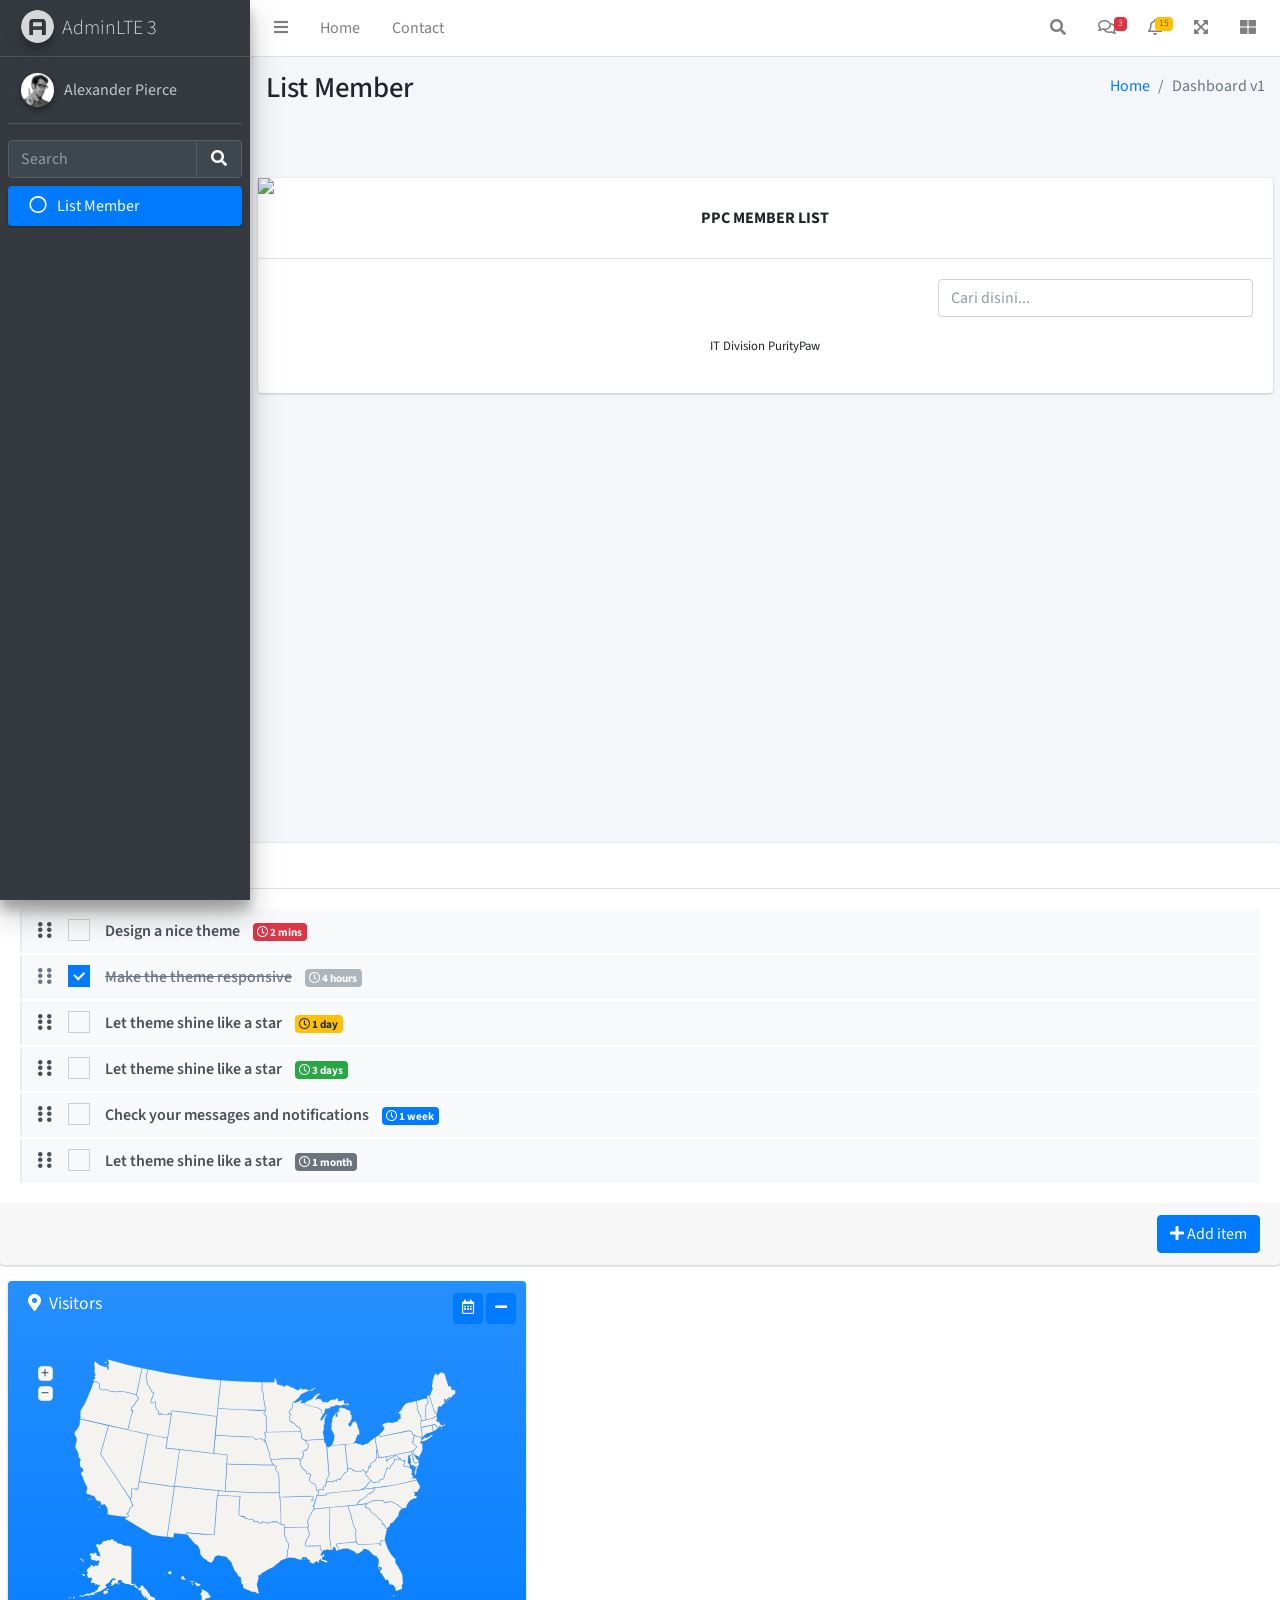
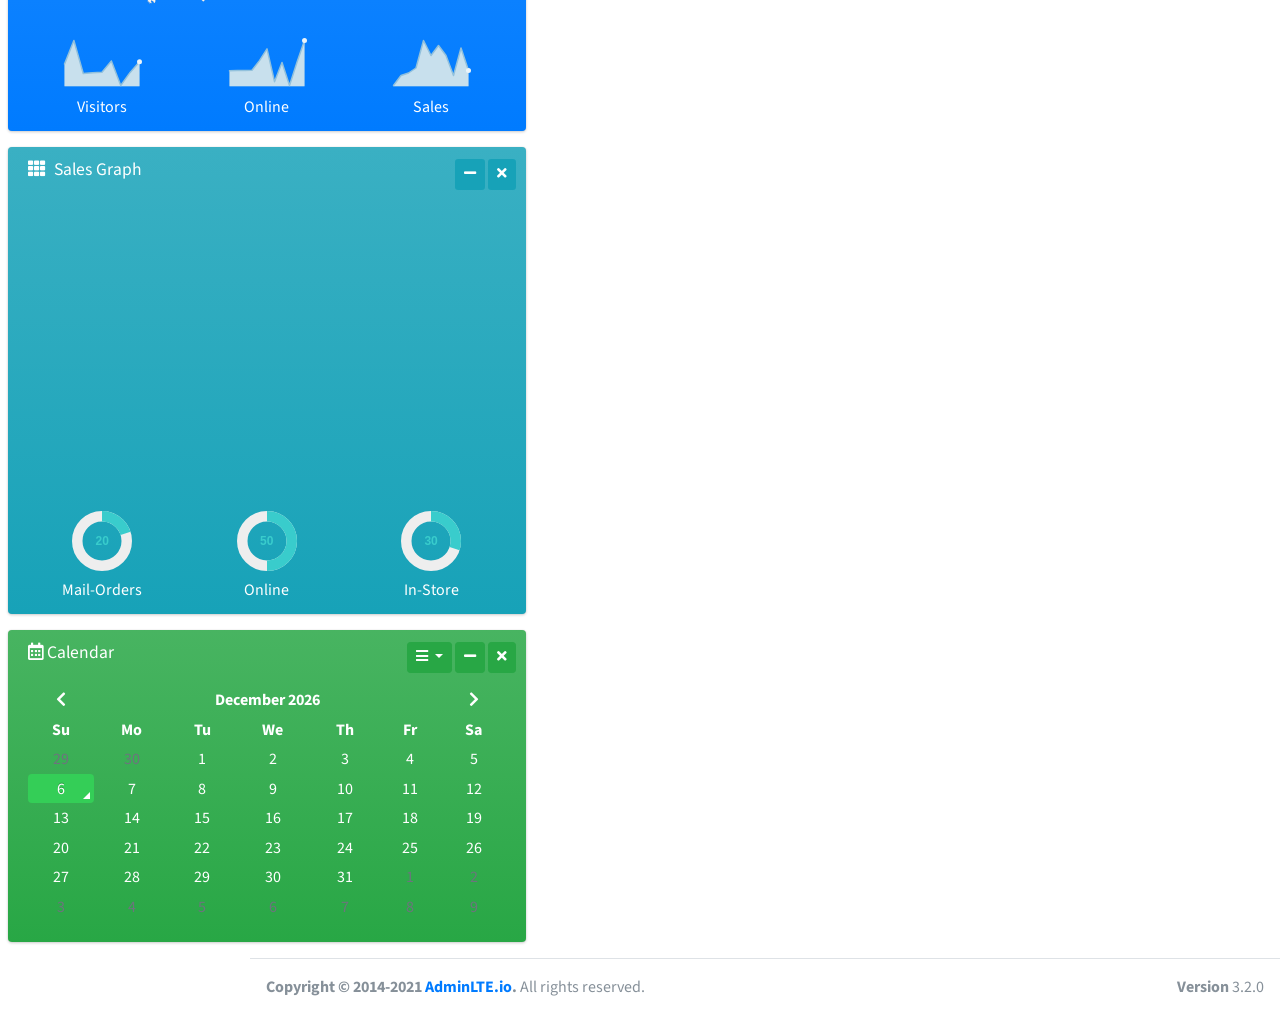
==== input_member.html @ 71c3fd5c "2" ====
<!DOCTYPE html>
<html lang="en">
<head>
  <meta charset="utf-8">
  <meta name="viewport" content="width=device-width, initial-scale=1">
  <title>AdminLTE 3 | Dashboard</title>

  <!-- Google Font: Source Sans Pro -->
  <link rel="stylesheet" href="https://fonts.googleapis.com/css?family=Source+Sans+Pro:300,400,400i,700&display=fallback">
  <!-- Font Awesome -->
  <link rel="stylesheet" href="plugins/fontawesome-free/css/all.min.css">
  <!-- Ionicons -->
  <link rel="stylesheet" href="https://code.ionicframework.com/ionicons/2.0.1/css/ionicons.min.css">
  <!-- Tempusdominus Bootstrap 4 -->
  <link rel="stylesheet" href="plugins/tempusdominus-bootstrap-4/css/tempusdominus-bootstrap-4.min.css">
  <!-- iCheck -->
  <link rel="stylesheet" href="plugins/icheck-bootstrap/icheck-bootstrap.min.css">
  <!-- JQVMap -->
  <link rel="stylesheet" href="plugins/jqvmap/jqvmap.min.css">
  <!-- Theme style -->
  <link rel="stylesheet" href="dist/css/adminlte.min.css">
  <!-- overlayScrollbars -->
  <link rel="stylesheet" href="plugins/overlayScrollbars/css/OverlayScrollbars.min.css">
  <!-- Daterange picker -->
  <link rel="stylesheet" href="plugins/daterangepicker/daterangepicker.css">
  <!-- summernote -->
  <link rel="stylesheet" href="plugins/summernote/summernote-bs4.min.css">
</head>
<body class="hold-transition sidebar-mini layout-fixed">
<div class="wrapper">

  <!-- Preloader -->
  <div class="preloader flex-column justify-content-center align-items-center">
    <img class="animation__shake" src="dist/img/AdminLTELogo.png" alt="AdminLTELogo" height="60" width="60">
  </div>

  <!-- Navbar -->
  <nav class="main-header navbar navbar-expand navbar-white navbar-light">
    <!-- Left navbar links -->
    <ul class="navbar-nav">
      <li class="nav-item">
        <a class="nav-link" data-widget="pushmenu" href="#" role="button"><i class="fas fa-bars"></i></a>
      </li>
      <li class="nav-item d-none d-sm-inline-block">
        <a href="index3.html" class="nav-link">Home</a>
      </li>
      <li class="nav-item d-none d-sm-inline-block">
        <a href="#" class="nav-link">Contact</a>
      </li>
    </ul>

    <!-- Right navbar links -->
    <ul class="navbar-nav ml-auto">
      <!-- Navbar Search -->
      <li class="nav-item">
        <a class="nav-link" data-widget="navbar-search" href="#" role="button">
          <i class="fas fa-search"></i>
        </a>
        <div class="navbar-search-block">
          <form class="form-inline">
            <div class="input-group input-group-sm">
              <input class="form-control form-control-navbar" type="search" placeholder="Search" aria-label="Search">
              <div class="input-group-append">
                <button class="btn btn-navbar" type="submit">
                  <i class="fas fa-search"></i>
                </button>
                <button class="btn btn-navbar" type="button" data-widget="navbar-search">
                  <i class="fas fa-times"></i>
                </button>
              </div>
            </div>
          </form>
        </div>
      </li>

      <!-- Messages Dropdown Menu -->
      <li class="nav-item dropdown">
        <a class="nav-link" data-toggle="dropdown" href="#">
          <i class="far fa-comments"></i>
          <span class="badge badge-danger navbar-badge">3</span>
        </a>
        <div class="dropdown-menu dropdown-menu-lg dropdown-menu-right">
          <a href="#" class="dropdown-item">
            <!-- Message Start -->
            <div class="media">
              <img src="dist/img/user1-128x128.jpg" alt="User Avatar" class="img-size-50 mr-3 img-circle">
              <div class="media-body">
                <h3 class="dropdown-item-title">
                  Brad Diesel
                  <span class="float-right text-sm text-danger"><i class="fas fa-star"></i></span>
                </h3>
                <p class="text-sm">Call me whenever you can...</p>
                <p class="text-sm text-muted"><i class="far fa-clock mr-1"></i> 4 Hours Ago</p>
              </div>
            </div>
            <!-- Message End -->
          </a>
          <div class="dropdown-divider"></div>
          <a href="#" class="dropdown-item">
            <!-- Message Start -->
            <div class="media">
              <img src="dist/img/user8-128x128.jpg" alt="User Avatar" class="img-size-50 img-circle mr-3">
              <div class="media-body">
                <h3 class="dropdown-item-title">
                  John Pierce
                  <span class="float-right text-sm text-muted"><i class="fas fa-star"></i></span>
                </h3>
                <p class="text-sm">I got your message bro</p>
                <p class="text-sm text-muted"><i class="far fa-clock mr-1"></i> 4 Hours Ago</p>
              </div>
            </div>
            <!-- Message End -->
          </a>
          <div class="dropdown-divider"></div>
          <a href="#" class="dropdown-item">
            <!-- Message Start -->
            <div class="media">
              <img src="dist/img/user3-128x128.jpg" alt="User Avatar" class="img-size-50 img-circle mr-3">
              <div class="media-body">
                <h3 class="dropdown-item-title">
                  Nora Silvester
                  <span class="float-right text-sm text-warning"><i class="fas fa-star"></i></span>
                </h3>
                <p class="text-sm">The subject goes here</p>
                <p class="text-sm text-muted"><i class="far fa-clock mr-1"></i> 4 Hours Ago</p>
              </div>
            </div>
            <!-- Message End -->
          </a>
          <div class="dropdown-divider"></div>
          <a href="#" class="dropdown-item dropdown-footer">See All Messages</a>
        </div>
      </li>
      <!-- Notifications Dropdown Menu -->
      <li class="nav-item dropdown">
        <a class="nav-link" data-toggle="dropdown" href="#">
          <i class="far fa-bell"></i>
          <span class="badge badge-warning navbar-badge">15</span>
        </a>
        <div class="dropdown-menu dropdown-menu-lg dropdown-menu-right">
          <span class="dropdown-item dropdown-header">15 Notifications</span>
          <div class="dropdown-divider"></div>
          <a href="#" class="dropdown-item">
            <i class="fas fa-envelope mr-2"></i> 4 new messages
            <span class="float-right text-muted text-sm">3 mins</span>
          </a>
          <div class="dropdown-divider"></div>
          <a href="#" class="dropdown-item">
            <i class="fas fa-users mr-2"></i> 8 friend requests
            <span class="float-right text-muted text-sm">12 hours</span>
          </a>
          <div class="dropdown-divider"></div>
          <a href="#" class="dropdown-item">
            <i class="fas fa-file mr-2"></i> 3 new reports
            <span class="float-right text-muted text-sm">2 days</span>
          </a>
          <div class="dropdown-divider"></div>
          <a href="#" class="dropdown-item dropdown-footer">See All Notifications</a>
        </div>
      </li>
      <li class="nav-item">
        <a class="nav-link" data-widget="fullscreen" href="#" role="button">
          <i class="fas fa-expand-arrows-alt"></i>
        </a>
      </li>
      <li class="nav-item">
        <a class="nav-link" data-widget="control-sidebar" data-controlsidebar-slide="true" href="#" role="button">
          <i class="fas fa-th-large"></i>
        </a>
      </li>
    </ul>
  </nav>
  <!-- /.navbar -->

  <!-- Main Sidebar Container -->
  <aside class="main-sidebar sidebar-dark-primary elevation-4">
    <!-- Brand Logo -->
    <a href="index3.html" class="brand-link">
      <img src="dist/img/AdminLTELogo.png" alt="AdminLTE Logo" class="brand-image img-circle elevation-3" style="opacity: .8">
      <span class="brand-text font-weight-light">AdminLTE 3</span>
    </a>

    <!-- Sidebar -->
    <div class="sidebar">
      <!-- Sidebar user panel (optional) -->
      <div class="user-panel mt-3 pb-3 mb-3 d-flex">
        <div class="image">
          <img src="dist/img/user2-160x160.jpg" class="img-circle elevation-2" alt="User Image">
        </div>
        <div class="info">
          <a href="#" class="d-block">Alexander Pierce</a>
        </div>
      </div>

      <!-- SidebarSearch Form -->
      <div class="form-inline">
        <div class="input-group" data-widget="sidebar-search">
          <input class="form-control form-control-sidebar" type="search" placeholder="Search" aria-label="Search">
          <div class="input-group-append">
            <button class="btn btn-sidebar">
              <i class="fas fa-search fa-fw"></i>
            </button>
          </div>
        </div>
      </div>

      <!-- Sidebar Menu -->
      <nav class="mt-2">
        <ul class="nav nav-pills nav-sidebar flex-column" data-widget="treeview" role="menu" data-accordion="false">
          <!-- Add icons to the links using the .nav-icon class
               with font-awesome or any other icon font library -->
 
            <li class="nav-item">
              <a href="./index.html" class="nav-link active">
                <i class="far fa-circle nav-icon"></i>
                <p>List Member</p>
              </a>
            </li>
          </li>
            <ul class="nav nav-treeview">
              <li class="nav-item">
                <a href="pages/layout/top-nav.html" class="nav-link">
                  <i class="far fa-circle nav-icon"></i>
                  <p>Top Navigation</p>
                </a>
              </li>
              <li class="nav-item">
                <a href="pages/layout/top-nav-sidebar.html" class="nav-link">
                  <i class="far fa-circle nav-icon"></i>
                  <p>Top Navigation + Sidebar</p>
                </a>
              </li>
              <li class="nav-item">
                <a href="pages/layout/boxed.html" class="nav-link">
                  <i class="far fa-circle nav-icon"></i>
                  <p>Boxed</p>
                </a>
              </li>
              <li class="nav-item">
                <a href="pages/layout/fixed-sidebar.html" class="nav-link">
                  <i class="far fa-circle nav-icon"></i>
                  <p>Fixed Sidebar</p>
                </a>
              </li>
              <li class="nav-item">
                <a href="pages/layout/fixed-sidebar-custom.html" class="nav-link">
                  <i class="far fa-circle nav-icon"></i>
                  <p>Fixed Sidebar <small>+ Custom Area</small></p>
                </a>
              </li>
              <li class="nav-item">
                <a href="pages/layout/fixed-topnav.html" class="nav-link">
                  <i class="far fa-circle nav-icon"></i>
                  <p>Fixed Navbar</p>
                </a>
              </li>
              <li class="nav-item">
                <a href="pages/layout/fixed-footer.html" class="nav-link">
                  <i class="far fa-circle nav-icon"></i>
                  <p>Fixed Footer</p>
                </a>
              </li>
              <li class="nav-item">
                <a href="pages/layout/collapsed-sidebar.html" class="nav-link">
                  <i class="far fa-circle nav-icon"></i>
                  <p>Collapsed Sidebar</p>
                </a>
              </li>
            </ul>
          </li>
         
      <!-- /.sidebar-menu -->
    </div>
    <!-- /.sidebar -->
  </aside>

  <!-- Content Wrapper. Contains page content -->
  <div class="content-wrapper">
    <!-- Content Header (Page header) -->
    <div class="content-header">
      <div class="container-fluid">
        <div class="row mb-2">
          <div class="col-sm-6">
            <h1 class="m-0">List Member</h1>
          </div><!-- /.col -->
          <div class="col-sm-6">
            <ol class="breadcrumb float-sm-right">
              <li class="breadcrumb-item"><a href="#">Home</a></li>
              <li class="breadcrumb-item active">Dashboard v1</li>
            </ol>
          </div><!-- /.col -->
        </div><!-- /.row -->
      </div><!-- /.container-fluid -->
    </div>

    <div class="container">
	
      <div class="card mt-5">
        <img src="../ppc1.png" width="50%" class="center">
		<div class="card-header">
		<p style="text-align:center; "><strong>PPC MEMBER LIST</strong></p>
     
       </div>
       <div class="card-body">
        <div class="row">
          <div class="col-md-8"></div>
          <div class="col-md-4">
            <div class="mb-3">
            <input type="text" class="form-control" id="search" name="search" placeholder="Cari disini...">
          </div>
          </div>
        </div>
          <div id="hasil"></div>
      <p style="text-align:center; "><small>IT Division PurityPaw</small></p>
      </div>
    </div>
</div>
<script src="https://ajax.googleapis.com/ajax/libs/jquery/3.6.0/jquery.min.js"></script>
<script type="text/javascript">
  $(document).ready(function(){
    load_data();
    function load_data(search){
      $.ajax({
        url:"Get_data.php",
        method:"POST",
        data: {
          search: search
        },
        success:function(data){
          $('#hasil').html(data);
        }
      });
    }
    $('#search').keyup(function(){
      var search = $("#search").val();
      load_data(search);
    });
  });
  </script>
    <!-- /.content-header -->

    <!-- Main content -->
            </div>
            <!--/.direct-chat -->

            <!-- TO DO List -->
            <div class="card">
              <div class="card-header">
                <h3 class="card-title">
                  <i class="ion ion-clipboard mr-1"></i>
                  To Do List
                </h3>
              </div>
              <!-- /.card-header -->
              <div class="card-body">
                <ul class="todo-list" data-widget="todo-list">
                  <li>
                    <!-- drag handle -->
                    <span class="handle">
                      <i class="fas fa-ellipsis-v"></i>
                      <i class="fas fa-ellipsis-v"></i>
                    </span>
                    <!-- checkbox -->
                    <div  class="icheck-primary d-inline ml-2">
                      <input type="checkbox" value="" name="todo1" id="todoCheck1">
                      <label for="todoCheck1"></label>
                    </div>
                    <!-- todo text -->
                    <span class="text">Design a nice theme</span>
                    <!-- Emphasis label -->
                    <small class="badge badge-danger"><i class="far fa-clock"></i> 2 mins</small>
                    <!-- General tools such as edit or delete-->
                    <div class="tools">
                      <i class="fas fa-edit"></i>
                      <i class="fas fa-trash-o"></i>
                    </div>
                  </li>
                  <li>
                    <span class="handle">
                      <i class="fas fa-ellipsis-v"></i>
                      <i class="fas fa-ellipsis-v"></i>
                    </span>
                    <div  class="icheck-primary d-inline ml-2">
                      <input type="checkbox" value="" name="todo2" id="todoCheck2" checked>
                      <label for="todoCheck2"></label>
                    </div>
                    <span class="text">Make the theme responsive</span>
                    <small class="badge badge-info"><i class="far fa-clock"></i> 4 hours</small>
                    <div class="tools">
                      <i class="fas fa-edit"></i>
                      <i class="fas fa-trash-o"></i>
                    </div>
                  </li>
                  <li>
                    <span class="handle">
                      <i class="fas fa-ellipsis-v"></i>
                      <i class="fas fa-ellipsis-v"></i>
                    </span>
                    <div  class="icheck-primary d-inline ml-2">
                      <input type="checkbox" value="" name="todo3" id="todoCheck3">
                      <label for="todoCheck3"></label>
                    </div>
                    <span class="text">Let theme shine like a star</span>
                    <small class="badge badge-warning"><i class="far fa-clock"></i> 1 day</small>
                    <div class="tools">
                      <i class="fas fa-edit"></i>
                      <i class="fas fa-trash-o"></i>
                    </div>
                  </li>
                  <li>
                    <span class="handle">
                      <i class="fas fa-ellipsis-v"></i>
                      <i class="fas fa-ellipsis-v"></i>
                    </span>
                    <div  class="icheck-primary d-inline ml-2">
                      <input type="checkbox" value="" name="todo4" id="todoCheck4">
                      <label for="todoCheck4"></label>
                    </div>
                    <span class="text">Let theme shine like a star</span>
                    <small class="badge badge-success"><i class="far fa-clock"></i> 3 days</small>
                    <div class="tools">
                      <i class="fas fa-edit"></i>
                      <i class="fas fa-trash-o"></i>
                    </div>
                  </li>
                  <li>
                    <span class="handle">
                      <i class="fas fa-ellipsis-v"></i>
                      <i class="fas fa-ellipsis-v"></i>
                    </span>
                    <div  class="icheck-primary d-inline ml-2">
                      <input type="checkbox" value="" name="todo5" id="todoCheck5">
                      <label for="todoCheck5"></label>
                    </div>
                    <span class="text">Check your messages and notifications</span>
                    <small class="badge badge-primary"><i class="far fa-clock"></i> 1 week</small>
                    <div class="tools">
                      <i class="fas fa-edit"></i>
                      <i class="fas fa-trash-o"></i>
                    </div>
                  </li>
                  <li>
                    <span class="handle">
                      <i class="fas fa-ellipsis-v"></i>
                      <i class="fas fa-ellipsis-v"></i>
                    </span>
                    <div  class="icheck-primary d-inline ml-2">
                      <input type="checkbox" value="" name="todo6" id="todoCheck6">
                      <label for="todoCheck6"></label>
                    </div>
                    <span class="text">Let theme shine like a star</span>
                    <small class="badge badge-secondary"><i class="far fa-clock"></i> 1 month</small>
                    <div class="tools">
                      <i class="fas fa-edit"></i>
                      <i class="fas fa-trash-o"></i>
                    </div>
                  </li>
                </ul>
              </div>
              <!-- /.card-body -->
              <div class="card-footer clearfix">
                <button type="button" class="btn btn-primary float-right"><i class="fas fa-plus"></i> Add item</button>
              </div>
            </div>
            <!-- /.card -->
          </section>
          <!-- /.Left col -->
          <!-- right col (We are only adding the ID to make the widgets sortable)-->
          <section class="col-lg-5 connectedSortable">

            <!-- Map card -->
            <div class="card bg-gradient-primary">
              <div class="card-header border-0">
                <h3 class="card-title">
                  <i class="fas fa-map-marker-alt mr-1"></i>
                  Visitors
                </h3>
                <!-- card tools -->
                <div class="card-tools">
                  <button type="button" class="btn btn-primary btn-sm daterange" title="Date range">
                    <i class="far fa-calendar-alt"></i>
                  </button>
                  <button type="button" class="btn btn-primary btn-sm" data-card-widget="collapse" title="Collapse">
                    <i class="fas fa-minus"></i>
                  </button>
                </div>
                <!-- /.card-tools -->
              </div>
              <div class="card-body">
                <div id="world-map" style="height: 250px; width: 100%;"></div>
              </div>
              <!-- /.card-body-->
              <div class="card-footer bg-transparent">
                <div class="row">
                  <div class="col-4 text-center">
                    <div id="sparkline-1"></div>
                    <div class="text-white">Visitors</div>
                  </div>
                  <!-- ./col -->
                  <div class="col-4 text-center">
                    <div id="sparkline-2"></div>
                    <div class="text-white">Online</div>
                  </div>
                  <!-- ./col -->
                  <div class="col-4 text-center">
                    <div id="sparkline-3"></div>
                    <div class="text-white">Sales</div>
                  </div>
                  <!-- ./col -->
                </div>
                <!-- /.row -->
              </div>
            </div>
            <!-- /.card -->

            <!-- solid sales graph -->
            <div class="card bg-gradient-info">
              <div class="card-header border-0">
                <h3 class="card-title">
                  <i class="fas fa-th mr-1"></i>
                  Sales Graph
                </h3>

                <div class="card-tools">
                  <button type="button" class="btn bg-info btn-sm" data-card-widget="collapse">
                    <i class="fas fa-minus"></i>
                  </button>
                  <button type="button" class="btn bg-info btn-sm" data-card-widget="remove">
                    <i class="fas fa-times"></i>
                  </button>
                </div>
              </div>
              <div class="card-body">
                <canvas class="chart" id="line-chart" style="min-height: 250px; height: 250px; max-height: 250px; max-width: 100%;"></canvas>
              </div>
              <!-- /.card-body -->
              <div class="card-footer bg-transparent">
                <div class="row">
                  <div class="col-4 text-center">
                    <input type="text" class="knob" data-readonly="true" value="20" data-width="60" data-height="60"
                           data-fgColor="#39CCCC">

                    <div class="text-white">Mail-Orders</div>
                  </div>
                  <!-- ./col -->
                  <div class="col-4 text-center">
                    <input type="text" class="knob" data-readonly="true" value="50" data-width="60" data-height="60"
                           data-fgColor="#39CCCC">

                    <div class="text-white">Online</div>
                  </div>
                  <!-- ./col -->
                  <div class="col-4 text-center">
                    <input type="text" class="knob" data-readonly="true" value="30" data-width="60" data-height="60"
                           data-fgColor="#39CCCC">

                    <div class="text-white">In-Store</div>
                  </div>
                  <!-- ./col -->
                </div>
                <!-- /.row -->
              </div>
              <!-- /.card-footer -->
            </div>
            <!-- /.card -->

            <!-- Calendar -->
            <div class="card bg-gradient-success">
              <div class="card-header border-0">

                <h3 class="card-title">
                  <i class="far fa-calendar-alt"></i>
                  Calendar
                </h3>
                <!-- tools card -->
                <div class="card-tools">
                  <!-- button with a dropdown -->
                  <div class="btn-group">
                    <button type="button" class="btn btn-success btn-sm dropdown-toggle" data-toggle="dropdown" data-offset="-52">
                      <i class="fas fa-bars"></i>
                    </button>
                    <div class="dropdown-menu" role="menu">
                      <a href="#" class="dropdown-item">Add new event</a>
                      <a href="#" class="dropdown-item">Clear events</a>
                      <div class="dropdown-divider"></div>
                      <a href="#" class="dropdown-item">View calendar</a>
                    </div>
                  </div>
                  <button type="button" class="btn btn-success btn-sm" data-card-widget="collapse">
                    <i class="fas fa-minus"></i>
                  </button>
                  <button type="button" class="btn btn-success btn-sm" data-card-widget="remove">
                    <i class="fas fa-times"></i>
                  </button>
                </div>
                <!-- /. tools -->
              </div>
              <!-- /.card-header -->
              <div class="card-body pt-0">
                <!--The calendar -->
                <div id="calendar" style="width: 100%"></div>
              </div>
              <!-- /.card-body -->
            </div>
            <!-- /.card -->
          </section>
          <!-- right col -->
        </div>
        <!-- /.row (main row) -->
      </div><!-- /.container-fluid -->
    </section>
    <!-- /.content -->
  </div>
  <!-- /.content-wrapper -->
  <footer class="main-footer">
    <strong>Copyright &copy; 2014-2021 <a href="https://adminlte.io">AdminLTE.io</a>.</strong>
    All rights reserved.
    <div class="float-right d-none d-sm-inline-block">
      <b>Version</b> 3.2.0
    </div>
  </footer>

  <!-- Control Sidebar -->
  <aside class="control-sidebar control-sidebar-dark">
    <!-- Control sidebar content goes here -->
  </aside>
  <!-- /.control-sidebar -->
</div>
<!-- ./wrapper -->

<!-- jQuery -->
<script src="plugins/jquery/jquery.min.js"></script>
<!-- jQuery UI 1.11.4 -->
<script src="plugins/jquery-ui/jquery-ui.min.js"></script>
<!-- Resolve conflict in jQuery UI tooltip with Bootstrap tooltip -->
<script>
  $.widget.bridge('uibutton', $.ui.button)
</script>
<!-- Bootstrap 4 -->
<script src="plugins/bootstrap/js/bootstrap.bundle.min.js"></script>
<!-- ChartJS -->
<script src="plugins/chart.js/Chart.min.js"></script>
<!-- Sparkline -->
<script src="plugins/sparklines/sparkline.js"></script>
<!-- JQVMap -->
<script src="plugins/jqvmap/jquery.vmap.min.js"></script>
<script src="plugins/jqvmap/maps/jquery.vmap.usa.js"></script>
<!-- jQuery Knob Chart -->
<script src="plugins/jquery-knob/jquery.knob.min.js"></script>
<!-- daterangepicker -->
<script src="plugins/moment/moment.min.js"></script>
<script src="plugins/daterangepicker/daterangepicker.js"></script>
<!-- Tempusdominus Bootstrap 4 -->
<script src="plugins/tempusdominus-bootstrap-4/js/tempusdominus-bootstrap-4.min.js"></script>
<!-- Summernote -->
<script src="plugins/summernote/summernote-bs4.min.js"></script>
<!-- overlayScrollbars -->
<script src="plugins/overlayScrollbars/js/jquery.overlayScrollbars.min.js"></script>
<!-- AdminLTE App -->
<script src="dist/js/adminlte.js"></script>
<!-- AdminLTE for demo purposes -->
<script src="dist/js/demo.js"></script>
<!-- AdminLTE dashboard demo (This is only for demo purposes) -->
<script src="dist/js/pages/dashboard.js"></script>
</body>
</html>
---- plugins/jqvmap/jqvmap.min.css ----
.jqvmap-label,.jqvmap-pin{pointer-events:none}.jqvmap-label{position:absolute;display:none;-webkit-border-radius:3px;-moz-border-radius:3px;border-radius:3px;background:#292929;color:#fff;font-family:sans-serif,Verdana;font-size:smaller;padding:3px}.jqvmap-zoomin,.jqvmap-zoomout{position:absolute;left:10px;-webkit-border-radius:3px;-moz-border-radius:3px;border-radius:3px;background:#000;padding:3px;color:#fff;width:10px;height:10px;cursor:pointer;line-height:10px;text-align:center}.jqvmap-zoomin{top:10px}.jqvmap-zoomout{top:30px}.jqvmap-region{cursor:pointer}.jqvmap-ajax_response{width:100%;height:500px}
---- plugins/overlayScrollbars/css/OverlayScrollbars.min.css ----
/*!
 * OverlayScrollbars
 * https://github.com/KingSora/OverlayScrollbars
 *
 * Version: 1.13.0
 *
 * Copyright KingSora | Rene Haas.
 * https://github.com/KingSora
 *
 * Released under the MIT license.
 * Date: 02.08.2020
 */
html.os-html,html.os-html>.os-host{display:block;overflow:hidden;box-sizing:border-box;height:100%!important;width:100%!important;min-width:100%!important;min-height:100%!important;margin:0!important;position:absolute!important}html.os-html>.os-host>.os-padding{position:absolute}body.os-dragging,body.os-dragging *{cursor:default}.os-host,.os-host-textarea{position:relative;overflow:visible!important;-webkit-box-orient:vertical;-webkit-box-direction:normal;-ms-flex-direction:column;flex-direction:column;-ms-flex-wrap:nowrap;flex-wrap:nowrap;-webkit-box-pack:start;-ms-flex-pack:start;justify-content:flex-start;-ms-flex-line-pack:start;align-content:flex-start;-webkit-box-align:start;-ms-flex-align:start;-ms-grid-row-align:flex-start;align-items:flex-start}.os-host-flexbox{overflow:hidden!important;display:-webkit-box;display:-ms-flexbox;display:flex}.os-host-flexbox>.os-size-auto-observer{height:inherit!important}.os-host-flexbox>.os-content-glue{-webkit-box-flex:1;-ms-flex-positive:1;flex-grow:1;-ms-flex-negative:0;flex-shrink:0}.os-host-flexbox>.os-size-auto-observer,.os-host-flexbox>.os-content-glue{min-height:0;min-width:0;-webkit-box-flex:0;-ms-flex-positive:0;flex-grow:0;-ms-flex-negative:1;flex-shrink:1;-ms-flex-preferred-size:auto;flex-basis:auto}#os-dummy-scrollbar-size{position:fixed;opacity:0;-ms-filter:'progid:DXImageTransform.Microsoft.Alpha(Opacity=0)';visibility:hidden;overflow:scroll;height:500px;width:500px}#os-dummy-scrollbar-size>div{width:200%;height:200%;margin:10px 0}#os-dummy-scrollbar-size:before,#os-dummy-scrollbar-size:after,.os-content:before,.os-content:after{content:'';display:table;width:.01px;height:.01px;line-height:0;font-size:0;flex-grow:0;flex-shrink:0;visibility:hidden}#os-dummy-scrollbar-size,.os-viewport{-ms-overflow-style:scrollbar!important}.os-viewport-native-scrollbars-invisible#os-dummy-scrollbar-size,.os-viewport-native-scrollbars-invisible.os-viewport{scrollbar-width:none!important}.os-viewport-native-scrollbars-invisible#os-dummy-scrollbar-size::-webkit-scrollbar,.os-viewport-native-scrollbars-invisible.os-viewport::-webkit-scrollbar,.os-viewport-native-scrollbars-invisible#os-dummy-scrollbar-size::-webkit-scrollbar-corner,.os-viewport-native-scrollbars-invisible.os-viewport::-webkit-scrollbar-corner{display:none!important;width:0!important;height:0!important;visibility:hidden!important;background:0 0!important}.os-content-glue{box-sizing:inherit;max-height:100%;max-width:100%;width:100%;pointer-events:none}.os-padding{box-sizing:inherit;direction:inherit;position:absolute;overflow:visible;padding:0;margin:0;left:0;top:0;bottom:0;right:0;width:auto!important;height:auto!important;z-index:0}.os-host-overflow>.os-padding{overflow:hidden}.os-viewport{direction:inherit!important;box-sizing:inherit!important;resize:none!important;outline:0!important;position:absolute;overflow:hidden;top:0;left:0;bottom:0;right:0;padding:0;margin:0;-webkit-overflow-scrolling:touch}.os-content-arrange{position:absolute;z-index:-1;min-height:1px;min-width:1px;pointer-events:none}.os-content{direction:inherit;box-sizing:border-box!important;position:relative;display:block;height:100%;width:100%;height:100%;width:100%;visibility:visible}.os-content>.os-textarea{box-sizing:border-box!important;direction:inherit!important;background:0 0!important;outline:0 transparent!important;overflow:hidden!important;position:absolute!important;display:block!important;top:0!important;left:0!important;margin:0!important;border-radius:0!important;float:none!important;-webkit-filter:none!important;filter:none!important;border:0!important;resize:none!important;-webkit-transform:none!important;transform:none!important;max-width:none!important;max-height:none!important;box-shadow:none!important;-webkit-perspective:none!important;perspective:none!important;opacity:1!important;z-index:1!important;clip:auto!important;vertical-align:baseline!important;padding:0}.os-host-rtl>.os-padding>.os-viewport>.os-content>.os-textarea{right:0!important}.os-content>.os-textarea-cover{z-index:-1;pointer-events:none}.os-content>.os-textarea[wrap=off]{white-space:pre!important;margin:0!important}.os-text-inherit{font-family:inherit;font-size:inherit;font-weight:inherit;font-style:inherit;font-variant:inherit;text-transform:inherit;text-decoration:inherit;text-indent:inherit;text-align:inherit;text-shadow:inherit;text-overflow:inherit;letter-spacing:inherit;word-spacing:inherit;line-height:inherit;unicode-bidi:inherit;direction:inherit;color:inherit;cursor:text}.os-resize-observer,.os-resize-observer-host{box-sizing:inherit;display:block;visibility:hidden;position:absolute;top:0;left:0;height:100%;width:100%;overflow:hidden;pointer-events:none;z-index:-1}.os-resize-observer-host{padding:inherit;border:inherit;border-color:transparent;border-style:solid;box-sizing:border-box}.os-resize-observer-host.observed{display:flex;flex-direction:column;justify-content:flex-start;align-items:flex-start}.os-resize-observer-host>.os-resize-observer,.os-resize-observer-host.observed>.os-resize-observer{height:200%;width:200%;padding:inherit;border:inherit;margin:0;display:block;box-sizing:content-box}.os-resize-observer-host.observed>.os-resize-observer,.os-resize-observer-host.observed>.os-resize-observer:before{display:flex;position:relative;flex-grow:1;flex-shrink:0;flex-basis:auto;box-sizing:border-box}.os-resize-observer-host.observed>.os-resize-observer:before{content:'';box-sizing:content-box;padding:inherit;border:inherit;margin:0}.os-size-auto-observer{box-sizing:inherit!important;height:100%;width:inherit;max-width:1px;position:relative;float:left;max-height:1px;overflow:hidden;z-index:-1;padding:0;margin:0;pointer-events:none;-webkit-box-flex:inherit;-ms-flex-positive:inherit;flex-grow:inherit;-ms-flex-negative:0;flex-shrink:0;-ms-flex-preferred-size:0;flex-basis:0}.os-size-auto-observer>.os-resize-observer{width:1000%;height:1000%;min-height:1px;min-width:1px}.os-resize-observer-item{position:absolute;top:0;right:0;bottom:0;left:0;overflow:hidden;z-index:-1;opacity:0;direction:ltr!important;-webkit-box-flex:0!important;-ms-flex:none!important;flex:none!important}.os-resize-observer-item-final{position:absolute;left:0;top:0;-webkit-transition:none!important;transition:none!important;-webkit-box-flex:0!important;-ms-flex:none!important;flex:none!important}.os-resize-observer{-webkit-animation-duration:.001s;animation-duration:.001s;-webkit-animation-name:os-resize-observer-dummy-animation;animation-name:os-resize-observer-dummy-animation}object.os-resize-observer{box-sizing:border-box!important}@-webkit-keyframes os-resize-observer-dummy-animation{0%{z-index:0}to{z-index:-1}}@keyframes os-resize-observer-dummy-animation{0%{z-index:0}to{z-index:-1}}.os-host-transition>.os-scrollbar,.os-host-transition>.os-scrollbar-corner{-webkit-transition:opacity .3s,visibility .3s,top .3s,right .3s,bottom .3s,left .3s;transition:opacity .3s,visibility .3s,top .3s,right .3s,bottom .3s,left .3s}html.os-html>.os-host>.os-scrollbar{position:absolute;z-index:999999}.os-scrollbar,.os-scrollbar-corner{position:absolute;opacity:1;-ms-filter:'progid:DXImageTransform.Microsoft.Alpha(Opacity=100)';z-index:1}.os-scrollbar-corner{bottom:0;right:0}.os-scrollbar{pointer-events:none}.os-scrollbar-track{pointer-events:auto;position:relative;height:100%;width:100%;padding:0!important;border:0!important}.os-scrollbar-handle{pointer-events:auto;position:absolute;width:100%;height:100%}.os-scrollbar-handle-off,.os-scrollbar-track-off{pointer-events:none}.os-scrollbar.os-scrollbar-unusable,.os-scrollbar.os-scrollbar-unusable *{pointer-events:none!important}.os-scrollbar.os-scrollbar-unusable .os-scrollbar-handle{opacity:0!important}.os-scrollbar-horizontal{bottom:0;left:0}.os-scrollbar-vertical{top:0;right:0}.os-host-rtl>.os-scrollbar-horizontal{right:0}.os-host-rtl>.os-scrollbar-vertical{right:auto;left:0}.os-host-rtl>.os-scrollbar-corner{right:auto;left:0}.os-scrollbar-auto-hidden,.os-padding+.os-scrollbar-corner,.os-host-resize-disabled.os-host-scrollbar-horizontal-hidden>.os-scrollbar-corner,.os-host-scrollbar-horizontal-hidden>.os-scrollbar-horizontal,.os-host-resize-disabled.os-host-scrollbar-vertical-hidden>.os-scrollbar-corner,.os-host-scrollbar-vertical-hidden>.os-scrollbar-vertical,.os-scrollbar-horizontal.os-scrollbar-auto-hidden+.os-scrollbar-vertical+.os-scrollbar-corner,.os-scrollbar-horizontal+.os-scrollbar-vertical.os-scrollbar-auto-hidden+.os-scrollbar-corner,.os-scrollbar-horizontal.os-scrollbar-auto-hidden+.os-scrollbar-vertical.os-scrollbar-auto-hidden+.os-scrollbar-corner{opacity:0;visibility:hidden;pointer-events:none}.os-scrollbar-corner-resize-both{cursor:nwse-resize}.os-host-rtl>.os-scrollbar-corner-resize-both{cursor:nesw-resize}.os-scrollbar-corner-resize-horizontal{cursor:ew-resize}.os-scrollbar-corner-resize-vertical{cursor:ns-resize}.os-dragging .os-scrollbar-corner.os-scrollbar-corner-resize{cursor:default}.os-host-resize-disabled.os-host-scrollbar-horizontal-hidden>.os-scrollbar-vertical{top:0;bottom:0}.os-host-resize-disabled.os-host-scrollbar-vertical-hidden>.os-scrollbar-horizontal,.os-host-rtl.os-host-resize-disabled.os-host-scrollbar-vertical-hidden>.os-scrollbar-horizontal{right:0;left:0}.os-scrollbar:hover,.os-scrollbar-corner.os-scrollbar-corner-resize{opacity:1!important;visibility:visible!important}.os-scrollbar-corner.os-scrollbar-corner-resize{background-image:url([data-uri]);background-repeat:no-repeat;background-position:100% 100%;pointer-events:auto!important}.os-host-rtl>.os-scrollbar-corner.os-scrollbar-corner-resize{-webkit-transform:scale(-1,1);transform:scale(-1,1)}.os-host-overflow{overflow:hidden!important}.os-theme-none>.os-scrollbar-horizontal,.os-theme-none>.os-scrollbar-vertical,.os-theme-none>.os-scrollbar-corner{display:none!important}.os-theme-none>.os-scrollbar-corner-resize{display:block!important;min-width:10px;min-height:10px}.os-theme-dark>.os-scrollbar-horizontal,.os-theme-light>.os-scrollbar-horizontal{right:10px;height:10px}.os-theme-dark>.os-scrollbar-vertical,.os-theme-light>.os-scrollbar-vertical{bottom:10px;width:10px}.os-theme-dark.os-host-rtl>.os-scrollbar-horizontal,.os-theme-light.os-host-rtl>.os-scrollbar-horizontal{left:10px;right:0}.os-theme-dark>.os-scrollbar-corner,.os-theme-light>.os-scrollbar-corner{height:10px;width:10px}.os-theme-dark>.os-scrollbar-corner,.os-theme-light>.os-scrollbar-corner{background-color:transparent}.os-theme-dark>.os-scrollbar,.os-theme-light>.os-scrollbar{padding:2px;box-sizing:border-box;background:0 0}.os-theme-dark>.os-scrollbar.os-scrollbar-unusable,.os-theme-light>.os-scrollbar.os-scrollbar-unusable{background:0 0}.os-theme-dark>.os-scrollbar>.os-scrollbar-track,.os-theme-light>.os-scrollbar>.os-scrollbar-track{background:0 0}.os-theme-dark>.os-scrollbar-horizontal>.os-scrollbar-track>.os-scrollbar-handle,.os-theme-light>.os-scrollbar-horizontal>.os-scrollbar-track>.os-scrollbar-handle{min-width:30px}.os-theme-dark>.os-scrollbar-vertical>.os-scrollbar-track>.os-scrollbar-handle,.os-theme-light>.os-scrollbar-vertical>.os-scrollbar-track>.os-scrollbar-handle{min-height:30px}.os-theme-dark.os-host-transition>.os-scrollbar>.os-scrollbar-track>.os-scrollbar-handle,.os-theme-light.os-host-transition>.os-scrollbar>.os-scrollbar-track>.os-scrollbar-handle{-webkit-transition:background-color .3s;transition:background-color .3s}.os-theme-dark>.os-scrollbar>.os-scrollbar-track>.os-scrollbar-handle,.os-theme-light>.os-scrollbar>.os-scrollbar-track>.os-scrollbar-handle,.os-theme-dark>.os-scrollbar>.os-scrollbar-track,.os-theme-light>.os-scrollbar>.os-scrollbar-track{border-radius:10px}.os-theme-dark>.os-scrollbar>.os-scrollbar-track>.os-scrollbar-handle{background:rgba(0,0,0,.4)}.os-theme-light>.os-scrollbar>.os-scrollbar-track>.os-scrollbar-handle{background:rgba(255,255,255,.4)}.os-theme-dark>.os-scrollbar:hover>.os-scrollbar-track>.os-scrollbar-handle{background:rgba(0,0,0,.55)}.os-theme-light>.os-scrollbar:hover>.os-scrollbar-track>.os-scrollbar-handle{background:rgba(255,255,255,.55)}.os-theme-dark>.os-scrollbar>.os-scrollbar-track>.os-scrollbar-handle.active{background:rgba(0,0,0,.7)}.os-theme-light>.os-scrollbar>.os-scrollbar-track>.os-scrollbar-handle.active{background:rgba(255,255,255,.7)}.os-theme-dark>.os-scrollbar-horizontal .os-scrollbar-handle:before,.os-theme-dark>.os-scrollbar-vertical .os-scrollbar-handle:before,.os-theme-light>.os-scrollbar-horizontal .os-scrollbar-handle:before,.os-theme-light>.os-scrollbar-vertical .os-scrollbar-handle:before{content:'';position:absolute;left:0;right:0;top:0;bottom:0;display:block}.os-theme-dark.os-host-scrollbar-horizontal-hidden>.os-scrollbar-horizontal .os-scrollbar-handle:before,.os-theme-dark.os-host-scrollbar-vertical-hidden>.os-scrollbar-vertical .os-scrollbar-handle:before,.os-theme-light.os-host-scrollbar-horizontal-hidden>.os-scrollbar-horizontal .os-scrollbar-handle:before,.os-theme-light.os-host-scrollbar-vertical-hidden>.os-scrollbar-vertical .os-scrollbar-handle:before{display:none}.os-theme-dark>.os-scrollbar-horizontal .os-scrollbar-handle:before,.os-theme-light>.os-scrollbar-horizontal .os-scrollbar-handle:before{top:-6px;bottom:-2px}.os-theme-dark>.os-scrollbar-vertical .os-scrollbar-handle:before,.os-theme-light>.os-scrollbar-vertical .os-scrollbar-handle:before{left:-6px;right:-2px}.os-host-rtl.os-theme-dark>.os-scrollbar-vertical .os-scrollbar-handle:before,.os-host-rtl.os-theme-light>.os-scrollbar-vertical .os-scrollbar-handle:before{right:-6px;left:-2px}
---- plugins/daterangepicker/daterangepicker.css ----
.daterangepicker {
  position: absolute;
  color: inherit;
  background-color: #fff;
  border-radius: 4px;
  border: 1px solid #ddd;
  width: 278px;
  max-width: none;
  padding: 0;
  margin-top: 7px;
  top: 100px;
  left: 20px;
  z-index: 3001;
  display: none;
  font-family: arial;
  font-size: 15px;
  line-height: 1em;
}

.daterangepicker:before, .daterangepicker:after {
  position: absolute;
  display: inline-block;
  border-bottom-color: rgba(0, 0, 0, 0.2);
  content: '';
}

.daterangepicker:before {
  top: -7px;
  border-right: 7px solid transparent;
  border-left: 7px solid transparent;
  border-bottom: 7px solid #ccc;
}

.daterangepicker:after {
  top: -6px;
  border-right: 6px solid transparent;
  border-bottom: 6px solid #fff;
  border-left: 6px solid transparent;
}

.daterangepicker.opensleft:before {
  right: 9px;
}

.daterangepicker.opensleft:after {
  right: 10px;
}

.daterangepicker.openscenter:before {
  left: 0;
  right: 0;
  width: 0;
  margin-left: auto;
  margin-right: auto;
}

.daterangepicker.openscenter:after {
  left: 0;
  right: 0;
  width: 0;
  margin-left: auto;
  margin-right: auto;
}

.daterangepicker.opensright:before {
  left: 9px;
}

.daterangepicker.opensright:after {
  left: 10px;
}

.daterangepicker.drop-up {
  margin-top: -7px;
}

.daterangepicker.drop-up:before {
  top: initial;
  bottom: -7px;
  border-bottom: initial;
  border-top: 7px solid #ccc;
}

.daterangepicker.drop-up:after {
  top: initial;
  bottom: -6px;
  border-bottom: initial;
  border-top: 6px solid #fff;
}

.daterangepicker.single .daterangepicker .ranges, .daterangepicker.single .drp-calendar {
  float: none;
}

.daterangepicker.single .drp-selected {
  display: none;
}

.daterangepicker.show-calendar .drp-calendar {
  display: block;
}

.daterangepicker.show-calendar .drp-buttons {
  display: block;
}

.daterangepicker.auto-apply .drp-buttons {
  display: none;
}

.daterangepicker .drp-calendar {
  display: none;
  max-width: 270px;
}

.daterangepicker .drp-calendar.left {
  padding: 8px 0 8px 8px;
}

.daterangepicker .drp-calendar.right {
  padding: 8px;
}

.daterangepicker .drp-calendar.single .calendar-table {
  border: none;
}

.daterangepicker .calendar-table .next span, .daterangepicker .calendar-table .prev span {
  color: #fff;
  border: solid black;
  border-width: 0 2px 2px 0;
  border-radius: 0;
  display: inline-block;
  padding: 3px;
}

.daterangepicker .calendar-table .next span {
  transform: rotate(-45deg);
  -webkit-transform: rotate(-45deg);
}

.daterangepicker .calendar-table .prev span {
  transform: rotate(135deg);
  -webkit-transform: rotate(135deg);
}

.daterangepicker .calendar-table th, .daterangepicker .calendar-table td {
  white-space: nowrap;
  text-align: center;
  vertical-align: middle;
  min-width: 32px;
  width: 32px;
  height: 24px;
  line-height: 24px;
  font-size: 12px;
  border-radius: 4px;
  border: 1px solid transparent;
  white-space: nowrap;
  cursor: pointer;
}

.daterangepicker .calendar-table {
  border: 1px solid #fff;
  border-radius: 4px;
  background-color: #fff;
}

.daterangepicker .calendar-table table {
  width: 100%;
  margin: 0;
  border-spacing: 0;
  border-collapse: collapse;
}

.daterangepicker td.available:hover, .daterangepicker th.available:hover {
  background-color: #eee;
  border-color: transparent;
  color: inherit;
}

.daterangepicker td.week, .daterangepicker th.week {
  font-size: 80%;
  color: #ccc;
}

.daterangepicker td.off, .daterangepicker td.off.in-range, .daterangepicker td.off.start-date, .daterangepicker td.off.end-date {
  background-color: #fff;
  border-color: transparent;
  color: #999;
}

.daterangepicker td.in-range {
  background-color: #ebf4f8;
  border-color: transparent;
  color: #000;
  border-radius: 0;
}

.daterangepicker td.start-date {
  border-radius: 4px 0 0 4px;
}

.daterangepicker td.end-date {
  border-radius: 0 4px 4px 0;
}

.daterangepicker td.start-date.end-date {
  border-radius: 4px;
}

.daterangepicker td.active, .daterangepicker td.active:hover {
  background-color: #357ebd;
  border-color: transparent;
  color: #fff;
}

.daterangepicker th.month {
  width: auto;
}

.daterangepicker td.disabled, .daterangepicker option.disabled {
  color: #999;
  cursor: not-allowed;
  text-decoration: line-through;
}

.daterangepicker select.monthselect, .daterangepicker select.yearselect {
  font-size: 12px;
  padding: 1px;
  height: auto;
  margin: 0;
  cursor: default;
}

.daterangepicker select.monthselect {
  margin-right: 2%;
  width: 56%;
}

.daterangepicker select.yearselect {
  width: 40%;
}

.daterangepicker select.hourselect, .daterangepicker select.minuteselect, .daterangepicker select.secondselect, .daterangepicker select.ampmselect {
  width: 50px;
  margin: 0 auto;
  background: #eee;
  border: 1px solid #eee;
  padding: 2px;
  outline: 0;
  font-size: 12px;
}

.daterangepicker .calendar-time {
  text-align: center;
  margin: 4px auto 0 auto;
  line-height: 30px;
  position: relative;
}

.daterangepicker .calendar-time select.disabled {
  color: #ccc;
  cursor: not-allowed;
}

.daterangepicker .drp-buttons {
  clear: both;
  text-align: right;
  padding: 8px;
  border-top: 1px solid #ddd;
  display: none;
  line-height: 12px;
  vertical-align: middle;
}

.daterangepicker .drp-selected {
  display: inline-block;
  font-size: 12px;
  padding-right: 8px;
}

.daterangepicker .drp-buttons .btn {
  margin-left: 8px;
  font-size: 12px;
  font-weight: bold;
  padding: 4px 8px;
}

.daterangepicker.show-ranges.single.rtl .drp-calendar.left {
  border-right: 1px solid #ddd;
}

.daterangepicker.show-ranges.single.ltr .drp-calendar.left {
  border-left: 1px solid #ddd;
}

.daterangepicker.show-ranges.rtl .drp-calendar.right {
  border-right: 1px solid #ddd;
}

.daterangepicker.show-ranges.ltr .drp-calendar.left {
  border-left: 1px solid #ddd;
}

.daterangepicker .ranges {
  float: none;
  text-align: left;
  margin: 0;
}

.daterangepicker.show-calendar .ranges {
  margin-top: 8px;
}

.daterangepicker .ranges ul {
  list-style: none;
  margin: 0 auto;
  padding: 0;
  width: 100%;
}

.daterangepicker .ranges li {
  font-size: 12px;
  padding: 8px 12px;
  cursor: pointer;
}

.daterangepicker .ranges li:hover {
  background-color: #eee;
}

.daterangepicker .ranges li.active {
  background-color: #08c;
  color: #fff;
}

/*  Larger Screen Styling */
@media (min-width: 564px) {
  .daterangepicker {
    width: auto;
  }

  .daterangepicker .ranges ul {
    width: 140px;
  }

  .daterangepicker.single .ranges ul {
    width: 100%;
  }

  .daterangepicker.single .drp-calendar.left {
    clear: none;
  }

  .daterangepicker.single .ranges, .daterangepicker.single .drp-calendar {
    float: left;
  }

  .daterangepicker {
    direction: ltr;
    text-align: left;
  }

  .daterangepicker .drp-calendar.left {
    clear: left;
    margin-right: 0;
  }

  .daterangepicker .drp-calendar.left .calendar-table {
    border-right: none;
    border-top-right-radius: 0;
    border-bottom-right-radius: 0;
  }

  .daterangepicker .drp-calendar.right {
    margin-left: 0;
  }

  .daterangepicker .drp-calendar.right .calendar-table {
    border-left: none;
    border-top-left-radius: 0;
    border-bottom-left-radius: 0;
  }

  .daterangepicker .drp-calendar.left .calendar-table {
    padding-right: 8px;
  }

  .daterangepicker .ranges, .daterangepicker .drp-calendar {
    float: left;
  }
}

@media (min-width: 730px) {
  .daterangepicker .ranges {
    width: auto;
  }

  .daterangepicker .ranges {
    float: left;
  }

  .daterangepicker.rtl .ranges {
    float: right;
  }

  .daterangepicker .drp-calendar.left {
    clear: none !important;
  }
}
---- plugins/summernote/summernote-bs4.min.css ----
@font-face{font-display:auto;font-family:summernote;font-style:normal;font-weight:400;src:url(font/summernote.eot?#iefix) format("embedded-opentype"),url(font/summernote.woff2) format("woff2"),url(font/summernote.woff) format("woff"),url(font/summernote.ttf) format("truetype")}[class*=" note-icon"]:before,[class^=note-icon]:before{text-rendering:auto;-moz-osx-font-smoothing:grayscale;-webkit-font-smoothing:antialiased;speak:none;display:inline-block;font-family:summernote;font-size:inherit;font-style:normal;text-decoration:inherit;text-transform:none;vertical-align:middle}.note-icon-fw{text-align:center;width:1.25em}.note-icon-border{border:.08em solid #eee;border-radius:.1em;padding:.2em .25em .15em}.note-icon-pull-left{float:left}.note-icon-pull-right{float:right}.note-icon.note-icon-pull-left{margin-right:.3em}.note-icon.note-icon-pull-right{margin-left:.3em}.note-icon-align:before{content:"\ea01"}.note-icon-align-center:before{content:"\ea02"}.note-icon-align-indent:before{content:"\ea03"}.note-icon-align-justify:before{content:"\ea04"}.note-icon-align-left:before{content:"\ea05"}.note-icon-align-outdent:before{content:"\ea06"}.note-icon-align-right:before{content:"\ea07"}.note-icon-arrow-circle-down:before{content:"\ea08"}.note-icon-arrow-circle-left:before{content:"\ea09"}.note-icon-arrow-circle-right:before{content:"\ea0a"}.note-icon-arrow-circle-up:before{content:"\ea0b"}.note-icon-arrows-alt:before{content:"\ea0c"}.note-icon-arrows-h:before{content:"\ea0d"}.note-icon-arrows-v:before{content:"\ea0e"}.note-icon-bold:before{content:"\ea0f"}.note-icon-caret:before{content:"\ea10"}.note-icon-chain-broken:before{content:"\ea11"}.note-icon-circle:before{content:"\ea12"}.note-icon-close:before{content:"\ea13"}.note-icon-code:before{content:"\ea14"}.note-icon-col-after:before{content:"\ea15"}.note-icon-col-before:before{content:"\ea16"}.note-icon-col-remove:before{content:"\ea17"}.note-icon-eraser:before{content:"\ea18"}.note-icon-float-left:before{content:"\ea19"}.note-icon-float-none:before{content:"\ea1a"}.note-icon-float-right:before{content:"\ea1b"}.note-icon-font:before{content:"\ea1c"}.note-icon-frame:before{content:"\ea1d"}.note-icon-italic:before{content:"\ea1e"}.note-icon-link:before{content:"\ea1f"}.note-icon-magic:before{content:"\ea20"}.note-icon-menu-check:before{content:"\ea21"}.note-icon-minus:before{content:"\ea22"}.note-icon-orderedlist:before{content:"\ea23"}.note-icon-pencil:before{content:"\ea24"}.note-icon-picture:before{content:"\ea25"}.note-icon-question:before{content:"\ea26"}.note-icon-redo:before{content:"\ea27"}.note-icon-rollback:before{content:"\ea28"}.note-icon-row-above:before{content:"\ea29"}.note-icon-row-below:before{content:"\ea2a"}.note-icon-row-remove:before{content:"\ea2b"}.note-icon-special-character:before{content:"\ea2c"}.note-icon-square:before{content:"\ea2d"}.note-icon-strikethrough:before{content:"\ea2e"}.note-icon-subscript:before{content:"\ea2f"}.note-icon-summernote:before{content:"\ea30"}.note-icon-superscript:before{content:"\ea31"}.note-icon-table:before{content:"\ea32"}.note-icon-text-height:before{content:"\ea33"}.note-icon-trash:before{content:"\ea34"}.note-icon-underline:before{content:"\ea35"}.note-icon-undo:before{content:"\ea36"}.note-icon-unorderedlist:before{content:"\ea37"}.note-icon-video:before{content:"\ea38"}.note-editor{position:relative}.note-editor .note-dropzone{background-color:#fff;color:#87cefa;display:none;opacity:.95;position:absolute;z-index:100}.note-editor .note-dropzone .note-dropzone-message{display:table-cell;font-size:28px;font-weight:700;text-align:center;vertical-align:middle}.note-editor .note-dropzone.hover{color:#098ddf}.note-editor.dragover .note-dropzone{display:table}.note-editor .note-editing-area{position:relative}.note-editor .note-editing-area .note-editable{outline:none}.note-editor .note-editing-area .note-editable sup{vertical-align:super}.note-editor .note-editing-area .note-editable sub{vertical-align:sub}.note-editor .note-editing-area .note-editable img.note-float-left{margin-right:10px}.note-editor .note-editing-area .note-editable img.note-float-right{margin-left:10px}.note-editor.note-airframe,.note-editor.note-frame{border:1px solid #00000032}.note-editor.note-airframe.codeview .note-editing-area .note-editable,.note-editor.note-frame.codeview .note-editing-area .note-editable{display:none}.note-editor.note-airframe.codeview .note-editing-area .note-codable,.note-editor.note-frame.codeview .note-editing-area .note-codable{display:block}.note-editor.note-airframe .note-editing-area,.note-editor.note-frame .note-editing-area{overflow:hidden}.note-editor.note-airframe .note-editing-area .note-editable,.note-editor.note-frame .note-editing-area .note-editable{word-wrap:break-word;overflow:auto;padding:10px}.note-editor.note-airframe .note-editing-area .note-editable[contenteditable=false],.note-editor.note-frame .note-editing-area .note-editable[contenteditable=false]{background-color:#8080801d}.note-editor.note-airframe .note-editing-area .note-codable,.note-editor.note-frame .note-editing-area .note-codable{background-color:#222;border:none;border-radius:0;box-shadow:none;-ms-box-sizing:border-box;box-sizing:border-box;color:#ccc;display:none;font-family:Menlo,Monaco,monospace,sans-serif;font-size:14px;margin-bottom:0;outline:none;padding:10px;resize:none;width:100%}.note-editor.note-airframe.fullscreen,.note-editor.note-frame.fullscreen{left:0;position:fixed;top:0;width:100%!important;z-index:1050}.note-editor.note-airframe.fullscreen .note-resizebar,.note-editor.note-frame.fullscreen .note-resizebar{display:none}.note-editor.note-airframe .note-status-output,.note-editor.note-frame .note-status-output{border:0;border-top:1px solid #e2e2e2;color:#000;display:block;font-size:14px;height:20px;line-height:1.42857143;margin-bottom:0;width:100%}.note-editor.note-airframe .note-status-output:empty,.note-editor.note-frame .note-status-output:empty{border-top:0 solid transparent;height:0}.note-editor.note-airframe .note-status-output .pull-right,.note-editor.note-frame .note-status-output .pull-right{float:right!important}.note-editor.note-airframe .note-status-output .text-muted,.note-editor.note-frame .note-status-output .text-muted{color:#777}.note-editor.note-airframe .note-status-output .text-primary,.note-editor.note-frame .note-status-output .text-primary{color:#286090}.note-editor.note-airframe .note-status-output .text-success,.note-editor.note-frame .note-status-output .text-success{color:#3c763d}.note-editor.note-airframe .note-status-output .text-info,.note-editor.note-frame .note-status-output .text-info{color:#31708f}.note-editor.note-airframe .note-status-output .text-warning,.note-editor.note-frame .note-status-output .text-warning{color:#8a6d3b}.note-editor.note-airframe .note-status-output .text-danger,.note-editor.note-frame .note-status-output .text-danger{color:#a94442}.note-editor.note-airframe .note-status-output .alert,.note-editor.note-frame .note-status-output .alert{background-color:#f5f5f5;border-radius:0;color:#000;margin:-7px 0 0;padding:7px 10px 2px}.note-editor.note-airframe .note-status-output .alert .note-icon,.note-editor.note-frame .note-status-output .alert .note-icon{margin-right:5px}.note-editor.note-airframe .note-status-output .alert-success,.note-editor.note-frame .note-status-output .alert-success{background-color:#dff0d8!important;color:#3c763d!important}.note-editor.note-airframe .note-status-output .alert-info,.note-editor.note-frame .note-status-output .alert-info{background-color:#d9edf7!important;color:#31708f!important}.note-editor.note-airframe .note-status-output .alert-warning,.note-editor.note-frame .note-status-output .alert-warning{background-color:#fcf8e3!important;color:#8a6d3b!important}.note-editor.note-airframe .note-status-output .alert-danger,.note-editor.note-frame .note-status-output .alert-danger{background-color:#f2dede!important;color:#a94442!important}.note-editor.note-airframe .note-statusbar,.note-editor.note-frame .note-statusbar{background-color:#8080801d;border-bottom-left-radius:4px;border-bottom-right-radius:4px;border-top:1px solid #00000032}.note-editor.note-airframe .note-statusbar .note-resizebar,.note-editor.note-frame .note-statusbar .note-resizebar{cursor:ns-resize;height:9px;padding-top:1px;width:100%}.note-editor.note-airframe .note-statusbar .note-resizebar .note-icon-bar,.note-editor.note-frame .note-statusbar .note-resizebar .note-icon-bar{border-top:1px solid #00000032;margin:1px auto;width:20px}.note-editor.note-airframe .note-statusbar.locked .note-resizebar,.note-editor.note-frame .note-statusbar.locked .note-resizebar{cursor:default}.note-editor.note-airframe .note-statusbar.locked .note-resizebar .note-icon-bar,.note-editor.note-frame .note-statusbar.locked .note-resizebar .note-icon-bar{display:none}.note-editor.note-airframe .note-placeholder,.note-editor.note-frame .note-placeholder{padding:10px}.note-editor.note-airframe{border:0}.note-editor.note-airframe .note-editing-area .note-editable{padding:0}.note-popover.popover{display:none;max-width:none}.note-popover.popover .popover-content a{display:inline-block;max-width:200px;overflow:hidden;text-overflow:ellipsis;vertical-align:middle;white-space:nowrap}.note-popover.popover .arrow{left:20px!important}.note-toolbar{position:relative}.note-editor .note-toolbar,.note-popover .popover-content{margin:0;padding:0 0 5px 5px}.note-editor .note-toolbar>.note-btn-group,.note-popover .popover-content>.note-btn-group{margin-left:0;margin-right:5px;margin-top:5px}.note-editor .note-toolbar .note-btn-group .note-table,.note-popover .popover-content .note-btn-group .note-table{min-width:0;padding:5px}.note-editor .note-toolbar .note-btn-group .note-table .note-dimension-picker,.note-popover .popover-content .note-btn-group .note-table .note-dimension-picker{font-size:18px}.note-editor .note-toolbar .note-btn-group .note-table .note-dimension-picker .note-dimension-picker-mousecatcher,.note-popover .popover-content .note-btn-group .note-table .note-dimension-picker .note-dimension-picker-mousecatcher{cursor:pointer;height:10em;position:absolute!important;width:10em;z-index:3}.note-editor .note-toolbar .note-btn-group .note-table .note-dimension-picker .note-dimension-picker-unhighlighted,.note-popover .popover-content .note-btn-group .note-table .note-dimension-picker .note-dimension-picker-unhighlighted{background:url("[data-uri]") repeat;height:5em;position:relative!important;width:5em;z-index:1}.note-editor .note-toolbar .note-btn-group .note-table .note-dimension-picker .note-dimension-picker-highlighted,.note-popover .popover-content .note-btn-group .note-table .note-dimension-picker .note-dimension-picker-highlighted{background:url("[data-uri]") repeat;height:1em;position:absolute!important;width:1em;z-index:2}.note-editor .note-toolbar .note-style .dropdown-style blockquote,.note-editor .note-toolbar .note-style .dropdown-style pre,.note-popover .popover-content .note-style .dropdown-style blockquote,.note-popover .popover-content .note-style .dropdown-style pre{margin:0;padding:5px 10px}.note-editor .note-toolbar .note-style .dropdown-style h1,.note-editor .note-toolbar .note-style .dropdown-style h2,.note-editor .note-toolbar .note-style .dropdown-style h3,.note-editor .note-toolbar .note-style .dropdown-style h4,.note-editor .note-toolbar .note-style .dropdown-style h5,.note-editor .note-toolbar .note-style .dropdown-style h6,.note-editor .note-toolbar .note-style .dropdown-style p,.note-popover .popover-content .note-style .dropdown-style h1,.note-popover .popover-content .note-style .dropdown-style h2,.note-popover .popover-content .note-style .dropdown-style h3,.note-popover .popover-content .note-style .dropdown-style h4,.note-popover .popover-content .note-style .dropdown-style h5,.note-popover .popover-content .note-style .dropdown-style h6,.note-popover .popover-content .note-style .dropdown-style p{margin:0;padding:0}.note-editor .note-toolbar .note-color-all .note-dropdown-menu,.note-popover .popover-content .note-color-all .note-dropdown-menu{min-width:337px}.note-editor .note-toolbar .note-color .dropdown-toggle,.note-popover .popover-content .note-color .dropdown-toggle{padding-left:5px;width:20px}.note-editor .note-toolbar .note-color .note-dropdown-menu .note-palette,.note-popover .popover-content .note-color .note-dropdown-menu .note-palette{display:inline-block;margin:0;width:160px}.note-editor .note-toolbar .note-color .note-dropdown-menu .note-palette:first-child,.note-popover .popover-content .note-color .note-dropdown-menu .note-palette:first-child{margin:0 5px}.note-editor .note-toolbar .note-color .note-dropdown-menu .note-palette .note-palette-title,.note-popover .popover-content .note-color .note-dropdown-menu .note-palette .note-palette-title{border-bottom:1px solid #eee;font-size:12px;margin:2px 7px;text-align:center}.note-editor .note-toolbar .note-color .note-dropdown-menu .note-palette .note-color-reset,.note-editor .note-toolbar .note-color .note-dropdown-menu .note-palette .note-color-select,.note-popover .popover-content .note-color .note-dropdown-menu .note-palette .note-color-reset,.note-popover .popover-content .note-color .note-dropdown-menu .note-palette .note-color-select{border-radius:5px;cursor:pointer;font-size:11px;margin:3px;padding:0 3px;width:100%}.note-editor .note-toolbar .note-color .note-dropdown-menu .note-palette .note-color-reset:hover,.note-editor .note-toolbar .note-color .note-dropdown-menu .note-palette .note-color-select:hover,.note-popover .popover-content .note-color .note-dropdown-menu .note-palette .note-color-reset:hover,.note-popover .popover-content .note-color .note-dropdown-menu .note-palette .note-color-select:hover{background:#eee}.note-editor .note-toolbar .note-color .note-dropdown-menu .note-palette .note-color-row,.note-popover .popover-content .note-color .note-dropdown-menu .note-palette .note-color-row{height:20px}.note-editor .note-toolbar .note-color .note-dropdown-menu .note-palette .note-color-select-btn,.note-popover .popover-content .note-color .note-dropdown-menu .note-palette .note-color-select-btn{display:none}.note-editor .note-toolbar .note-color .note-dropdown-menu .note-palette .note-holder-custom .note-color-btn,.note-popover .popover-content .note-color .note-dropdown-menu .note-palette .note-holder-custom .note-color-btn{border:1px solid #eee}.note-editor .note-toolbar .note-para .note-dropdown-menu,.note-popover .popover-content .note-para .note-dropdown-menu{min-width:228px;padding:5px}.note-editor .note-toolbar .note-para .note-dropdown-menu>div+div,.note-popover .popover-content .note-para .note-dropdown-menu>div+div{margin-left:5px}.note-editor .note-toolbar .note-dropdown-menu,.note-popover .popover-content .note-dropdown-menu{min-width:160px}.note-editor .note-toolbar .note-dropdown-menu.right,.note-popover .popover-content .note-dropdown-menu.right{left:auto;right:0}.note-editor .note-toolbar .note-dropdown-menu.right:before,.note-popover .popover-content .note-dropdown-menu.right:before{left:auto!important;right:9px}.note-editor .note-toolbar .note-dropdown-menu.right:after,.note-popover .popover-content .note-dropdown-menu.right:after{left:auto!important;right:10px}.note-editor .note-toolbar .note-dropdown-menu.note-check a i,.note-popover .popover-content .note-dropdown-menu.note-check a i{color:#00bfff;visibility:hidden}.note-editor .note-toolbar .note-dropdown-menu.note-check a.checked i,.note-popover .popover-content .note-dropdown-menu.note-check a.checked i{visibility:visible}.note-editor .note-toolbar .note-fontsize-10,.note-popover .popover-content .note-fontsize-10{font-size:10px}.note-editor .note-toolbar .note-color-palette,.note-popover .popover-content .note-color-palette{line-height:1}.note-editor .note-toolbar .note-color-palette div .note-color-btn,.note-popover .popover-content .note-color-palette div .note-color-btn{border:0;border-radius:0;height:20px;margin:0;padding:0;width:20px}.note-editor .note-toolbar .note-color-palette div .note-color-btn:hover,.note-popover .popover-content .note-color-palette div .note-color-btn:hover{transform:scale(1.2);transition:all .2s}.note-modal .modal-dialog{border-radius:5px;box-shadow:0 3px 9px rgba(0,0,0,.5);outline:0}.note-modal .form-group{margin-left:0;margin-right:0}.note-modal .note-modal-form{margin:0}.note-modal .note-image-dialog .note-dropzone{border:4px dashed #d3d3d3;color:#d3d3d3;font-size:30px;line-height:4;margin-bottom:10px;min-height:100px;text-align:center}@-moz-document url-prefix(){.note-modal .note-image-input{height:auto}}.note-placeholder{color:gray;display:none;position:absolute}.note-handle .note-control-selection{border:1px solid #000;display:none;position:absolute}.note-handle .note-control-selection>div{position:absolute}.note-handle .note-control-selection .note-control-selection-bg{background-color:#000;-ms-filter:progid:DXImageTransform.Microsoft.Alpha(opacity=30);filter:alpha(opacity=30);height:100%;-webkit-opacity:.3;-khtml-opacity:.3;-moz-opacity:.3;opacity:.3;width:100%}.note-handle .note-control-selection .note-control-handle,.note-handle .note-control-selection .note-control-holder,.note-handle .note-control-selection .note-control-sizing{border:1px solid #000;height:7px;width:7px}.note-handle .note-control-selection .note-control-sizing{background-color:#000}.note-handle .note-control-selection .note-control-nw{border-bottom:none;border-right:none;left:-5px;top:-5px}.note-handle .note-control-selection .note-control-ne{border-bottom:none;border-left:none;right:-5px;top:-5px}.note-handle .note-control-selection .note-control-sw{border-right:none;border-top:none;bottom:-5px;left:-5px}.note-handle .note-control-selection .note-control-se{bottom:-5px;cursor:se-resize;right:-5px}.note-handle .note-control-selection .note-control-se.note-control-holder{border-left:none;border-top:none;cursor:default}.note-handle .note-control-selection .note-control-selection-info{background-color:#000;border-radius:5px;bottom:0;color:#fff;-ms-filter:progid:DXImageTransform.Microsoft.Alpha(opacity=70);filter:alpha(opacity=70);font-size:12px;margin:5px;-webkit-opacity:.7;-khtml-opacity:.7;-moz-opacity:.7;opacity:.7;padding:5px;right:0}.note-hint-popover{min-width:100px;padding:2px}.note-hint-popover .popover-content{max-height:150px;overflow:auto;padding:3px}.note-hint-popover .popover-content .note-hint-group .note-hint-item{display:block!important;padding:3px}.note-hint-popover .popover-content .note-hint-group .note-hint-item.active,.note-hint-popover .popover-content .note-hint-group .note-hint-item:hover{background-color:#428bca;clear:both;color:#fff;cursor:pointer;display:block;font-weight:400;line-height:1.4;outline:0;text-decoration:none;white-space:nowrap}body .note-fullscreen-body,html .note-fullscreen-body{overflow:hidden!important}.note-toolbar{background:#8080801d}.note-btn-group .note-btn{border-color:#00000032;font-size:13px;padding:.28rem .65rem}
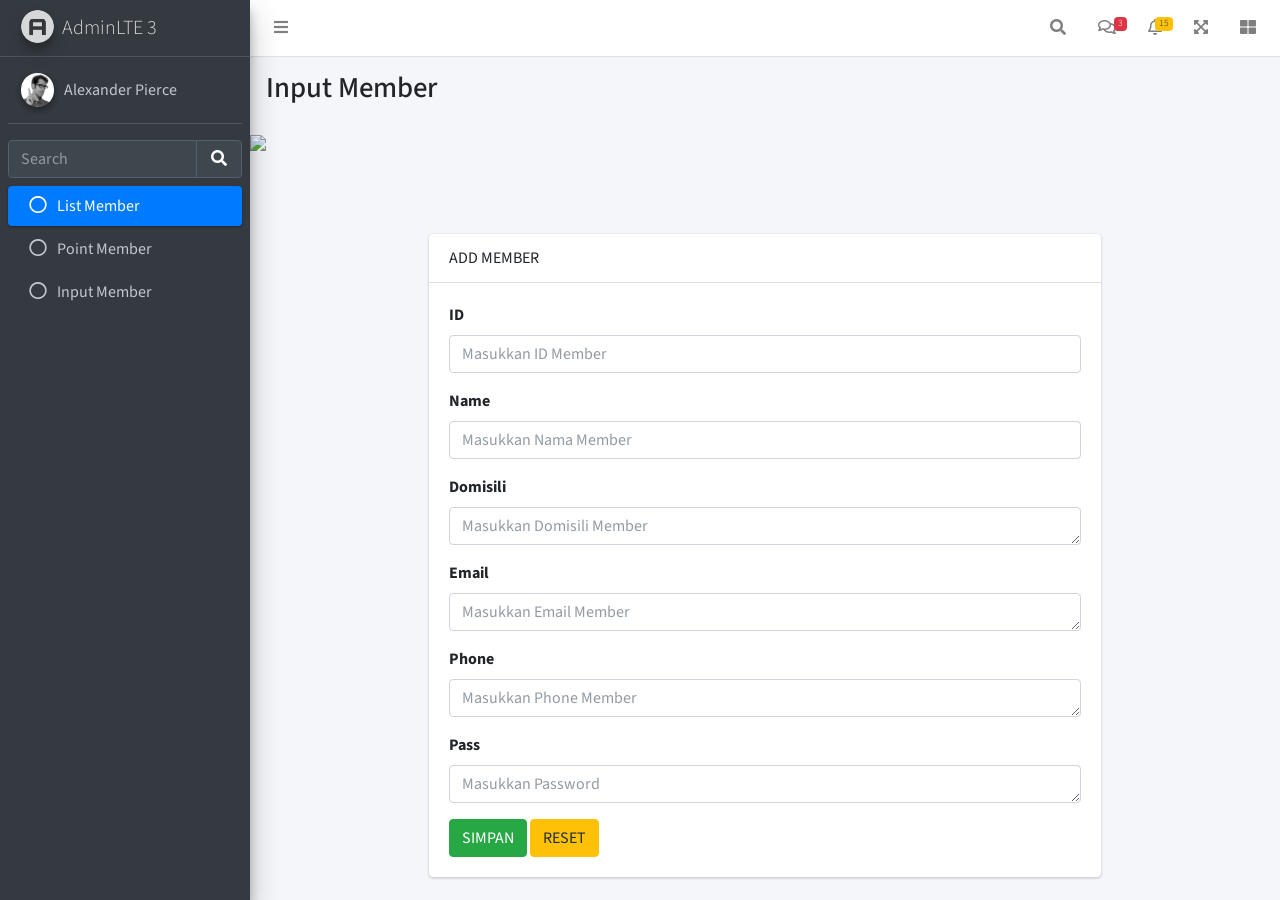
==== commit 615aee56: "5" ====
--- a/input_member.html
+++ b/input_member.html
@@ -41,12 +41,6 @@
       <li class="nav-item">
         <a class="nav-link" data-widget="pushmenu" href="#" role="button"><i class="fas fa-bars"></i></a>
       </li>
-      <li class="nav-item d-none d-sm-inline-block">
-        <a href="index3.html" class="nav-link">Home</a>
-      </li>
-      <li class="nav-item d-none d-sm-inline-block">
-        <a href="#" class="nav-link">Contact</a>
-      </li>
     </ul>
 
     <!-- Right navbar links -->
@@ -217,6 +211,22 @@
               </a>
             </li>
           </li>
+          <li class="nav-item">
+            <a href="point_member.html" class="nav-link">
+              <i class="far fa-circle nav-icon"></i>
+              <p>
+                Point Member
+              </p>
+            </a>
+          </li>
+          <li class="nav-item">
+            <a href="#" class="nav-link">
+              <i class="far fa-circle nav-icon"></i>
+              <p>
+                Input Member
+              </p>
+            </a>
+          </li>
             <ul class="nav nav-treeview">
               <li class="nav-item">
                 <a href="pages/layout/top-nav.html" class="nav-link">
@@ -281,345 +291,69 @@
       <div class="container-fluid">
         <div class="row mb-2">
           <div class="col-sm-6">
-            <h1 class="m-0">List Member</h1>
-          </div><!-- /.col -->
-          <div class="col-sm-6">
-            <ol class="breadcrumb float-sm-right">
-              <li class="breadcrumb-item"><a href="#">Home</a></li>
-              <li class="breadcrumb-item active">Dashboard v1</li>
-            </ol>
+            <h1 class="m-0">Input Member</h1>
           </div><!-- /.col -->
         </div><!-- /.row -->
       </div><!-- /.container-fluid -->
     </div>
 
-    <div class="container">
-	
-      <div class="card mt-5">
-        <img src="../ppc1.png" width="50%" class="center">
-		<div class="card-header">
-		<p style="text-align:center; "><strong>PPC MEMBER LIST</strong></p>
-     
-       </div>
-       <div class="card-body">
-        <div class="row">
-          <div class="col-md-8"></div>
-          <div class="col-md-4">
-            <div class="mb-3">
-            <input type="text" class="form-control" id="search" name="search" placeholder="Cari disini...">
+    <img src="../ppc1.png" class="center">
+    <div class="container" style="margin-top: 80px">
+      
+	  <div class="row">
+	    
+        <div class="col-md-8 offset-md-2">
+          <div class="card">
+            <div class="card-header">
+              ADD MEMBER
+            </div>
+            <div class="card-body">
+              <form action="simpan-member.php" method="POST">
+                
+                <div class="form-group">
+                  <label>ID</label>
+                  <input type="text" name="id" placeholder="Masukkan ID Member" class="form-control">
+                </div>
+
+                <div class="form-group">
+                  <label>Name</label>
+                  <input type="text" name="name" placeholder="Masukkan Nama Member" class="form-control">
+                </div>
+
+                <div class="form-group">
+                  <label>Domisili</label>
+                  <textarea class="form-control" name="domisili" placeholder="Masukkan Domisili Member" rows="1"></textarea>
+                </div>
+				
+				<div class="form-group">
+                  <label>Email</label>
+                  <textarea class="form-control" name="email" placeholder="Masukkan Email Member" rows="1"></textarea>
+                </div>
+                
+				<div class="form-group">
+                  <label>Phone</label>
+                  <textarea class="form-control" name="phone" placeholder="Masukkan Phone Member" rows="1"></textarea>
+                </div>
+				
+				<div class="form-group">
+                  <label>Pass</label>
+                  <textarea class="form-control" name="pass" placeholder="Masukkan Password" rows="1"></textarea>
+                </div>
+                
+                <button type="submit" class="btn btn-success">SIMPAN</button>
+                <button type="reset" class="btn btn-warning">RESET</button>
+
+              </form>
+            </div>
           </div>
-          </div>
-        </div>
-          <div id="hasil"></div>
-      <p style="text-align:center; "><small>IT Division PurityPaw</small></p>
+        </div>
       </div>
     </div>
-</div>
-<script src="https://ajax.googleapis.com/ajax/libs/jquery/3.6.0/jquery.min.js"></script>
-<script type="text/javascript">
-  $(document).ready(function(){
-    load_data();
-    function load_data(search){
-      $.ajax({
-        url:"Get_data.php",
-        method:"POST",
-        data: {
-          search: search
-        },
-        success:function(data){
-          $('#hasil').html(data);
-        }
-      });
-    }
-    $('#search').keyup(function(){
-      var search = $("#search").val();
-      load_data(search);
-    });
-  });
-  </script>
     <!-- /.content-header -->
 
     <!-- Main content -->
             </div>
             <!--/.direct-chat -->
-
-            <!-- TO DO List -->
-            <div class="card">
-              <div class="card-header">
-                <h3 class="card-title">
-                  <i class="ion ion-clipboard mr-1"></i>
-                  To Do List
-                </h3>
-              </div>
-              <!-- /.card-header -->
-              <div class="card-body">
-                <ul class="todo-list" data-widget="todo-list">
-                  <li>
-                    <!-- drag handle -->
-                    <span class="handle">
-                      <i class="fas fa-ellipsis-v"></i>
-                      <i class="fas fa-ellipsis-v"></i>
-                    </span>
-                    <!-- checkbox -->
-                    <div  class="icheck-primary d-inline ml-2">
-                      <input type="checkbox" value="" name="todo1" id="todoCheck1">
-                      <label for="todoCheck1"></label>
-                    </div>
-                    <!-- todo text -->
-                    <span class="text">Design a nice theme</span>
-                    <!-- Emphasis label -->
-                    <small class="badge badge-danger"><i class="far fa-clock"></i> 2 mins</small>
-                    <!-- General tools such as edit or delete-->
-                    <div class="tools">
-                      <i class="fas fa-edit"></i>
-                      <i class="fas fa-trash-o"></i>
-                    </div>
-                  </li>
-                  <li>
-                    <span class="handle">
-                      <i class="fas fa-ellipsis-v"></i>
-                      <i class="fas fa-ellipsis-v"></i>
-                    </span>
-                    <div  class="icheck-primary d-inline ml-2">
-                      <input type="checkbox" value="" name="todo2" id="todoCheck2" checked>
-                      <label for="todoCheck2"></label>
-                    </div>
-                    <span class="text">Make the theme responsive</span>
-                    <small class="badge badge-info"><i class="far fa-clock"></i> 4 hours</small>
-                    <div class="tools">
-                      <i class="fas fa-edit"></i>
-                      <i class="fas fa-trash-o"></i>
-                    </div>
-                  </li>
-                  <li>
-                    <span class="handle">
-                      <i class="fas fa-ellipsis-v"></i>
-                      <i class="fas fa-ellipsis-v"></i>
-                    </span>
-                    <div  class="icheck-primary d-inline ml-2">
-                      <input type="checkbox" value="" name="todo3" id="todoCheck3">
-                      <label for="todoCheck3"></label>
-                    </div>
-                    <span class="text">Let theme shine like a star</span>
-                    <small class="badge badge-warning"><i class="far fa-clock"></i> 1 day</small>
-                    <div class="tools">
-                      <i class="fas fa-edit"></i>
-                      <i class="fas fa-trash-o"></i>
-                    </div>
-                  </li>
-                  <li>
-                    <span class="handle">
-                      <i class="fas fa-ellipsis-v"></i>
-                      <i class="fas fa-ellipsis-v"></i>
-                    </span>
-                    <div  class="icheck-primary d-inline ml-2">
-                      <input type="checkbox" value="" name="todo4" id="todoCheck4">
-                      <label for="todoCheck4"></label>
-                    </div>
-                    <span class="text">Let theme shine like a star</span>
-                    <small class="badge badge-success"><i class="far fa-clock"></i> 3 days</small>
-                    <div class="tools">
-                      <i class="fas fa-edit"></i>
-                      <i class="fas fa-trash-o"></i>
-                    </div>
-                  </li>
-                  <li>
-                    <span class="handle">
-                      <i class="fas fa-ellipsis-v"></i>
-                      <i class="fas fa-ellipsis-v"></i>
-                    </span>
-                    <div  class="icheck-primary d-inline ml-2">
-                      <input type="checkbox" value="" name="todo5" id="todoCheck5">
-                      <label for="todoCheck5"></label>
-                    </div>
-                    <span class="text">Check your messages and notifications</span>
-                    <small class="badge badge-primary"><i class="far fa-clock"></i> 1 week</small>
-                    <div class="tools">
-                      <i class="fas fa-edit"></i>
-                      <i class="fas fa-trash-o"></i>
-                    </div>
-                  </li>
-                  <li>
-                    <span class="handle">
-                      <i class="fas fa-ellipsis-v"></i>
-                      <i class="fas fa-ellipsis-v"></i>
-                    </span>
-                    <div  class="icheck-primary d-inline ml-2">
-                      <input type="checkbox" value="" name="todo6" id="todoCheck6">
-                      <label for="todoCheck6"></label>
-                    </div>
-                    <span class="text">Let theme shine like a star</span>
-                    <small class="badge badge-secondary"><i class="far fa-clock"></i> 1 month</small>
-                    <div class="tools">
-                      <i class="fas fa-edit"></i>
-                      <i class="fas fa-trash-o"></i>
-                    </div>
-                  </li>
-                </ul>
-              </div>
-              <!-- /.card-body -->
-              <div class="card-footer clearfix">
-                <button type="button" class="btn btn-primary float-right"><i class="fas fa-plus"></i> Add item</button>
-              </div>
-            </div>
-            <!-- /.card -->
-          </section>
-          <!-- /.Left col -->
-          <!-- right col (We are only adding the ID to make the widgets sortable)-->
-          <section class="col-lg-5 connectedSortable">
-
-            <!-- Map card -->
-            <div class="card bg-gradient-primary">
-              <div class="card-header border-0">
-                <h3 class="card-title">
-                  <i class="fas fa-map-marker-alt mr-1"></i>
-                  Visitors
-                </h3>
-                <!-- card tools -->
-                <div class="card-tools">
-                  <button type="button" class="btn btn-primary btn-sm daterange" title="Date range">
-                    <i class="far fa-calendar-alt"></i>
-                  </button>
-                  <button type="button" class="btn btn-primary btn-sm" data-card-widget="collapse" title="Collapse">
-                    <i class="fas fa-minus"></i>
-                  </button>
-                </div>
-                <!-- /.card-tools -->
-              </div>
-              <div class="card-body">
-                <div id="world-map" style="height: 250px; width: 100%;"></div>
-              </div>
-              <!-- /.card-body-->
-              <div class="card-footer bg-transparent">
-                <div class="row">
-                  <div class="col-4 text-center">
-                    <div id="sparkline-1"></div>
-                    <div class="text-white">Visitors</div>
-                  </div>
-                  <!-- ./col -->
-                  <div class="col-4 text-center">
-                    <div id="sparkline-2"></div>
-                    <div class="text-white">Online</div>
-                  </div>
-                  <!-- ./col -->
-                  <div class="col-4 text-center">
-                    <div id="sparkline-3"></div>
-                    <div class="text-white">Sales</div>
-                  </div>
-                  <!-- ./col -->
-                </div>
-                <!-- /.row -->
-              </div>
-            </div>
-            <!-- /.card -->
-
-            <!-- solid sales graph -->
-            <div class="card bg-gradient-info">
-              <div class="card-header border-0">
-                <h3 class="card-title">
-                  <i class="fas fa-th mr-1"></i>
-                  Sales Graph
-                </h3>
-
-                <div class="card-tools">
-                  <button type="button" class="btn bg-info btn-sm" data-card-widget="collapse">
-                    <i class="fas fa-minus"></i>
-                  </button>
-                  <button type="button" class="btn bg-info btn-sm" data-card-widget="remove">
-                    <i class="fas fa-times"></i>
-                  </button>
-                </div>
-              </div>
-              <div class="card-body">
-                <canvas class="chart" id="line-chart" style="min-height: 250px; height: 250px; max-height: 250px; max-width: 100%;"></canvas>
-              </div>
-              <!-- /.card-body -->
-              <div class="card-footer bg-transparent">
-                <div class="row">
-                  <div class="col-4 text-center">
-                    <input type="text" class="knob" data-readonly="true" value="20" data-width="60" data-height="60"
-                           data-fgColor="#39CCCC">
-
-                    <div class="text-white">Mail-Orders</div>
-                  </div>
-                  <!-- ./col -->
-                  <div class="col-4 text-center">
-                    <input type="text" class="knob" data-readonly="true" value="50" data-width="60" data-height="60"
-                           data-fgColor="#39CCCC">
-
-                    <div class="text-white">Online</div>
-                  </div>
-                  <!-- ./col -->
-                  <div class="col-4 text-center">
-                    <input type="text" class="knob" data-readonly="true" value="30" data-width="60" data-height="60"
-                           data-fgColor="#39CCCC">
-
-                    <div class="text-white">In-Store</div>
-                  </div>
-                  <!-- ./col -->
-                </div>
-                <!-- /.row -->
-              </div>
-              <!-- /.card-footer -->
-            </div>
-            <!-- /.card -->
-
-            <!-- Calendar -->
-            <div class="card bg-gradient-success">
-              <div class="card-header border-0">
-
-                <h3 class="card-title">
-                  <i class="far fa-calendar-alt"></i>
-                  Calendar
-                </h3>
-                <!-- tools card -->
-                <div class="card-tools">
-                  <!-- button with a dropdown -->
-                  <div class="btn-group">
-                    <button type="button" class="btn btn-success btn-sm dropdown-toggle" data-toggle="dropdown" data-offset="-52">
-                      <i class="fas fa-bars"></i>
-                    </button>
-                    <div class="dropdown-menu" role="menu">
-                      <a href="#" class="dropdown-item">Add new event</a>
-                      <a href="#" class="dropdown-item">Clear events</a>
-                      <div class="dropdown-divider"></div>
-                      <a href="#" class="dropdown-item">View calendar</a>
-                    </div>
-                  </div>
-                  <button type="button" class="btn btn-success btn-sm" data-card-widget="collapse">
-                    <i class="fas fa-minus"></i>
-                  </button>
-                  <button type="button" class="btn btn-success btn-sm" data-card-widget="remove">
-                    <i class="fas fa-times"></i>
-                  </button>
-                </div>
-                <!-- /. tools -->
-              </div>
-              <!-- /.card-header -->
-              <div class="card-body pt-0">
-                <!--The calendar -->
-                <div id="calendar" style="width: 100%"></div>
-              </div>
-              <!-- /.card-body -->
-            </div>
-            <!-- /.card -->
-          </section>
-          <!-- right col -->
-        </div>
-        <!-- /.row (main row) -->
-      </div><!-- /.container-fluid -->
-    </section>
-    <!-- /.content -->
-  </div>
-  <!-- /.content-wrapper -->
-  <footer class="main-footer">
-    <strong>Copyright &copy; 2014-2021 <a href="https://adminlte.io">AdminLTE.io</a>.</strong>
-    All rights reserved.
-    <div class="float-right d-none d-sm-inline-block">
-      <b>Version</b> 3.2.0
-    </div>
-  </footer>
-
   <!-- Control Sidebar -->
   <aside class="control-sidebar control-sidebar-dark">
     <!-- Control sidebar content goes here -->
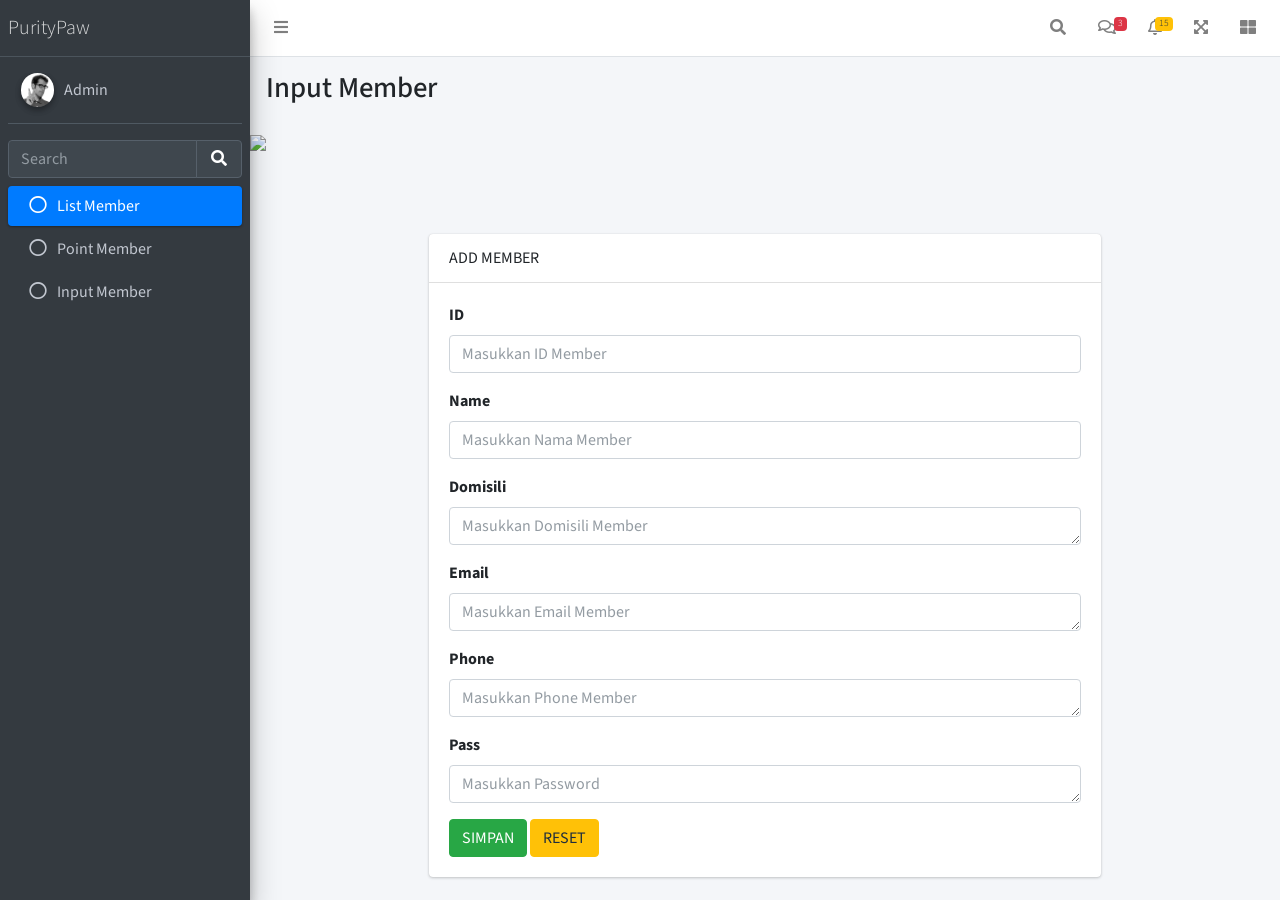
==== commit 3c5c7f80: "6" ====
--- a/input_member.html
+++ b/input_member.html
@@ -28,12 +28,6 @@
 </head>
 <body class="hold-transition sidebar-mini layout-fixed">
 <div class="wrapper">
-
-  <!-- Preloader -->
-  <div class="preloader flex-column justify-content-center align-items-center">
-    <img class="animation__shake" src="dist/img/AdminLTELogo.png" alt="AdminLTELogo" height="60" width="60">
-  </div>
-
   <!-- Navbar -->
   <nav class="main-header navbar navbar-expand navbar-white navbar-light">
     <!-- Left navbar links -->
@@ -170,8 +164,7 @@
   <aside class="main-sidebar sidebar-dark-primary elevation-4">
     <!-- Brand Logo -->
     <a href="index3.html" class="brand-link">
-      <img src="dist/img/AdminLTELogo.png" alt="AdminLTE Logo" class="brand-image img-circle elevation-3" style="opacity: .8">
-      <span class="brand-text font-weight-light">AdminLTE 3</span>
+      <span class="brand-text font-weight-light">PurityPaw</span>
     </a>
 
     <!-- Sidebar -->
@@ -182,7 +175,7 @@
           <img src="dist/img/user2-160x160.jpg" class="img-circle elevation-2" alt="User Image">
         </div>
         <div class="info">
-          <a href="#" class="d-block">Alexander Pierce</a>
+          <a href="#" class="d-block">Admin</a>
         </div>
       </div>
 
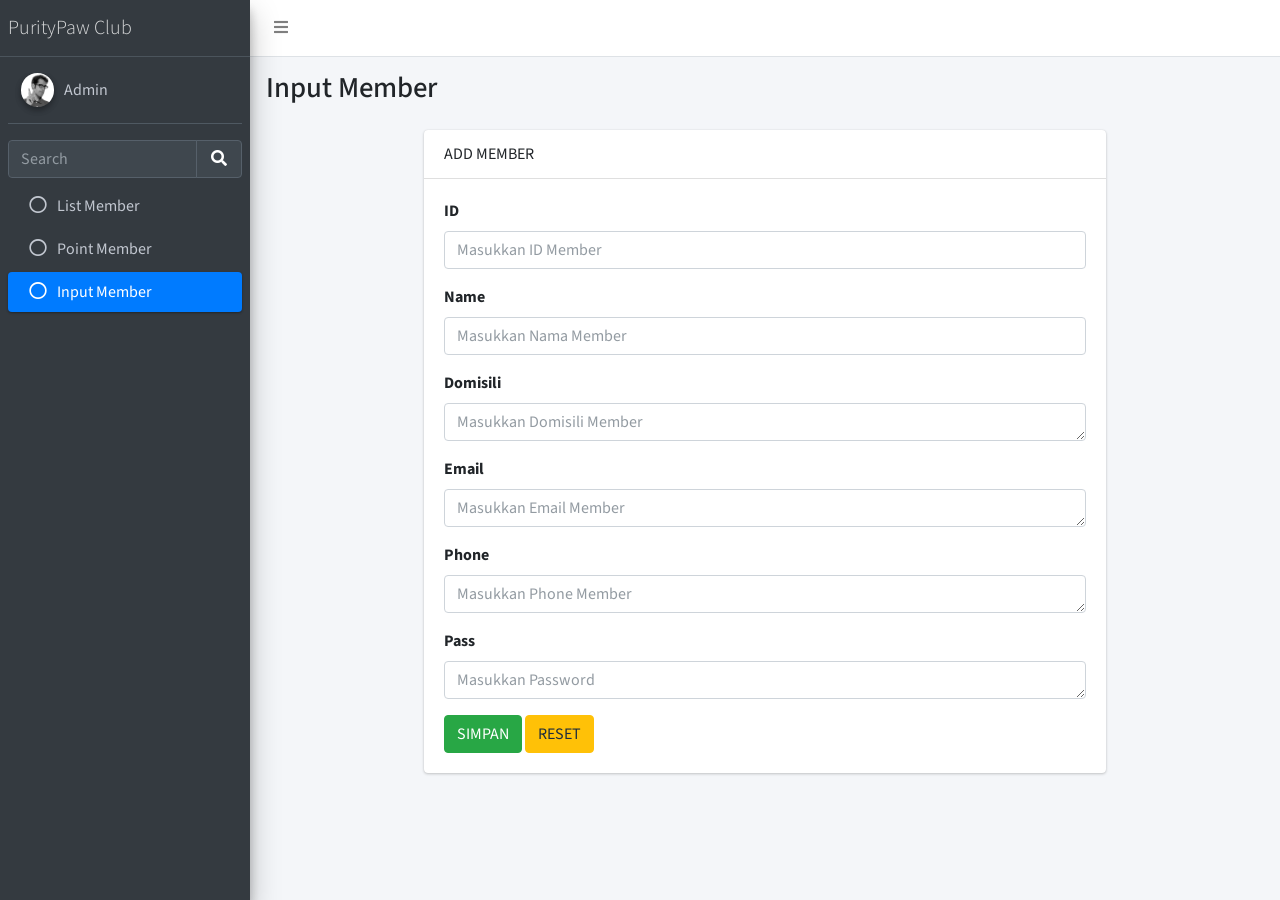
==== commit 9ebde0e1: "7" ====
--- a/input_member.html
+++ b/input_member.html
@@ -3,7 +3,7 @@
 <head>
   <meta charset="utf-8">
   <meta name="viewport" content="width=device-width, initial-scale=1">
-  <title>AdminLTE 3 | Dashboard</title>
+  <title>PurityPaw Club</title>
 
   <!-- Google Font: Source Sans Pro -->
   <link rel="stylesheet" href="https://fonts.googleapis.com/css?family=Source+Sans+Pro:300,400,400i,700&display=fallback">
@@ -36,135 +36,14 @@
         <a class="nav-link" data-widget="pushmenu" href="#" role="button"><i class="fas fa-bars"></i></a>
       </li>
     </ul>
-
-    <!-- Right navbar links -->
-    <ul class="navbar-nav ml-auto">
-      <!-- Navbar Search -->
-      <li class="nav-item">
-        <a class="nav-link" data-widget="navbar-search" href="#" role="button">
-          <i class="fas fa-search"></i>
-        </a>
-        <div class="navbar-search-block">
-          <form class="form-inline">
-            <div class="input-group input-group-sm">
-              <input class="form-control form-control-navbar" type="search" placeholder="Search" aria-label="Search">
-              <div class="input-group-append">
-                <button class="btn btn-navbar" type="submit">
-                  <i class="fas fa-search"></i>
-                </button>
-                <button class="btn btn-navbar" type="button" data-widget="navbar-search">
-                  <i class="fas fa-times"></i>
-                </button>
-              </div>
-            </div>
-          </form>
-        </div>
-      </li>
-
-      <!-- Messages Dropdown Menu -->
-      <li class="nav-item dropdown">
-        <a class="nav-link" data-toggle="dropdown" href="#">
-          <i class="far fa-comments"></i>
-          <span class="badge badge-danger navbar-badge">3</span>
-        </a>
-        <div class="dropdown-menu dropdown-menu-lg dropdown-menu-right">
-          <a href="#" class="dropdown-item">
-            <!-- Message Start -->
-            <div class="media">
-              <img src="dist/img/user1-128x128.jpg" alt="User Avatar" class="img-size-50 mr-3 img-circle">
-              <div class="media-body">
-                <h3 class="dropdown-item-title">
-                  Brad Diesel
-                  <span class="float-right text-sm text-danger"><i class="fas fa-star"></i></span>
-                </h3>
-                <p class="text-sm">Call me whenever you can...</p>
-                <p class="text-sm text-muted"><i class="far fa-clock mr-1"></i> 4 Hours Ago</p>
-              </div>
-            </div>
-            <!-- Message End -->
-          </a>
-          <div class="dropdown-divider"></div>
-          <a href="#" class="dropdown-item">
-            <!-- Message Start -->
-            <div class="media">
-              <img src="dist/img/user8-128x128.jpg" alt="User Avatar" class="img-size-50 img-circle mr-3">
-              <div class="media-body">
-                <h3 class="dropdown-item-title">
-                  John Pierce
-                  <span class="float-right text-sm text-muted"><i class="fas fa-star"></i></span>
-                </h3>
-                <p class="text-sm">I got your message bro</p>
-                <p class="text-sm text-muted"><i class="far fa-clock mr-1"></i> 4 Hours Ago</p>
-              </div>
-            </div>
-            <!-- Message End -->
-          </a>
-          <div class="dropdown-divider"></div>
-          <a href="#" class="dropdown-item">
-            <!-- Message Start -->
-            <div class="media">
-              <img src="dist/img/user3-128x128.jpg" alt="User Avatar" class="img-size-50 img-circle mr-3">
-              <div class="media-body">
-                <h3 class="dropdown-item-title">
-                  Nora Silvester
-                  <span class="float-right text-sm text-warning"><i class="fas fa-star"></i></span>
-                </h3>
-                <p class="text-sm">The subject goes here</p>
-                <p class="text-sm text-muted"><i class="far fa-clock mr-1"></i> 4 Hours Ago</p>
-              </div>
-            </div>
-            <!-- Message End -->
-          </a>
-          <div class="dropdown-divider"></div>
-          <a href="#" class="dropdown-item dropdown-footer">See All Messages</a>
-        </div>
-      </li>
-      <!-- Notifications Dropdown Menu -->
-      <li class="nav-item dropdown">
-        <a class="nav-link" data-toggle="dropdown" href="#">
-          <i class="far fa-bell"></i>
-          <span class="badge badge-warning navbar-badge">15</span>
-        </a>
-        <div class="dropdown-menu dropdown-menu-lg dropdown-menu-right">
-          <span class="dropdown-item dropdown-header">15 Notifications</span>
-          <div class="dropdown-divider"></div>
-          <a href="#" class="dropdown-item">
-            <i class="fas fa-envelope mr-2"></i> 4 new messages
-            <span class="float-right text-muted text-sm">3 mins</span>
-          </a>
-          <div class="dropdown-divider"></div>
-          <a href="#" class="dropdown-item">
-            <i class="fas fa-users mr-2"></i> 8 friend requests
-            <span class="float-right text-muted text-sm">12 hours</span>
-          </a>
-          <div class="dropdown-divider"></div>
-          <a href="#" class="dropdown-item">
-            <i class="fas fa-file mr-2"></i> 3 new reports
-            <span class="float-right text-muted text-sm">2 days</span>
-          </a>
-          <div class="dropdown-divider"></div>
-          <a href="#" class="dropdown-item dropdown-footer">See All Notifications</a>
-        </div>
-      </li>
-      <li class="nav-item">
-        <a class="nav-link" data-widget="fullscreen" href="#" role="button">
-          <i class="fas fa-expand-arrows-alt"></i>
-        </a>
-      </li>
-      <li class="nav-item">
-        <a class="nav-link" data-widget="control-sidebar" data-controlsidebar-slide="true" href="#" role="button">
-          <i class="fas fa-th-large"></i>
-        </a>
-      </li>
-    </ul>
   </nav>
   <!-- /.navbar -->
 
   <!-- Main Sidebar Container -->
   <aside class="main-sidebar sidebar-dark-primary elevation-4">
     <!-- Brand Logo -->
-    <a href="index3.html" class="brand-link">
-      <span class="brand-text font-weight-light">PurityPaw</span>
+    <a href="#" class="brand-link">
+      <span class="brand-text font-weight-light">PurityPaw Club</span>
     </a>
 
     <!-- Sidebar -->
@@ -196,9 +75,9 @@
         <ul class="nav nav-pills nav-sidebar flex-column" data-widget="treeview" role="menu" data-accordion="false">
           <!-- Add icons to the links using the .nav-icon class
                with font-awesome or any other icon font library -->
- 
+
             <li class="nav-item">
-              <a href="./index.html" class="nav-link active">
+              <a href="index.html" class="nav-link">
                 <i class="far fa-circle nav-icon"></i>
                 <p>List Member</p>
               </a>
@@ -213,7 +92,7 @@
             </a>
           </li>
           <li class="nav-item">
-            <a href="#" class="nav-link">
+            <a href="input_member.html" class="nav-link active">
               <i class="far fa-circle nav-icon"></i>
               <p>
                 Input Member
@@ -271,7 +150,7 @@
               </li>
             </ul>
           </li>
-         
+
       <!-- /.sidebar-menu -->
     </div>
     <!-- /.sidebar -->
@@ -290,19 +169,19 @@
       </div><!-- /.container-fluid -->
     </div>
 
-    <img src="../ppc1.png" class="center">
-    <div class="container" style="margin-top: 80px">
-      
+    <!-- <img src="img/ppc1.png" class="center"> -->
+    <!-- <div class="container" style="margin-top: 80px"> -->
+
 	  <div class="row">
-	    
+
         <div class="col-md-8 offset-md-2">
           <div class="card">
             <div class="card-header">
               ADD MEMBER
             </div>
             <div class="card-body">
-              <form action="simpan-member.php" method="POST">
-                
+              <form action="simpan-member.php" method="post">
+
                 <div class="form-group">
                   <label>ID</label>
                   <input type="text" name="id" placeholder="Masukkan ID Member" class="form-control">
@@ -317,22 +196,22 @@
                   <label>Domisili</label>
                   <textarea class="form-control" name="domisili" placeholder="Masukkan Domisili Member" rows="1"></textarea>
                 </div>
-				
+
 				<div class="form-group">
                   <label>Email</label>
                   <textarea class="form-control" name="email" placeholder="Masukkan Email Member" rows="1"></textarea>
                 </div>
-                
+
 				<div class="form-group">
                   <label>Phone</label>
                   <textarea class="form-control" name="phone" placeholder="Masukkan Phone Member" rows="1"></textarea>
                 </div>
-				
+
 				<div class="form-group">
                   <label>Pass</label>
                   <textarea class="form-control" name="pass" placeholder="Masukkan Password" rows="1"></textarea>
                 </div>
-                
+
                 <button type="submit" class="btn btn-success">SIMPAN</button>
                 <button type="reset" class="btn btn-warning">RESET</button>
 
